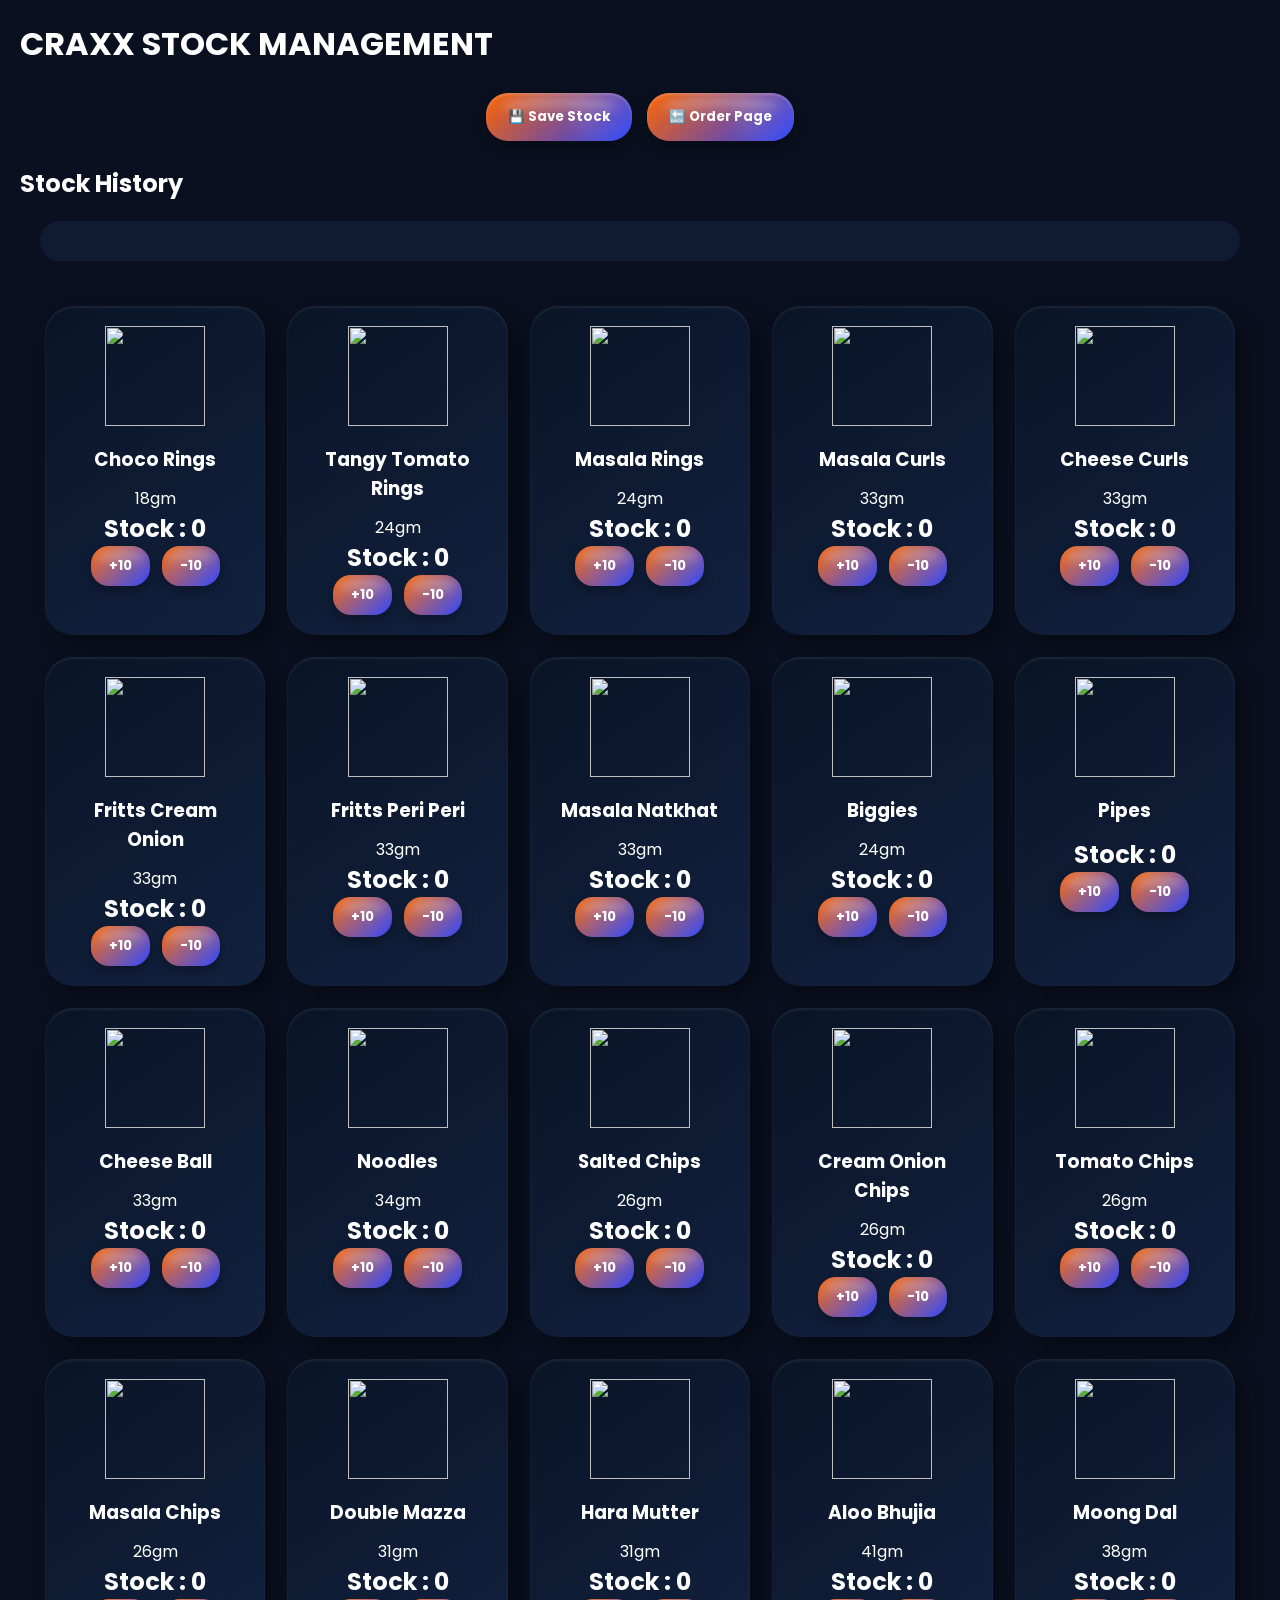
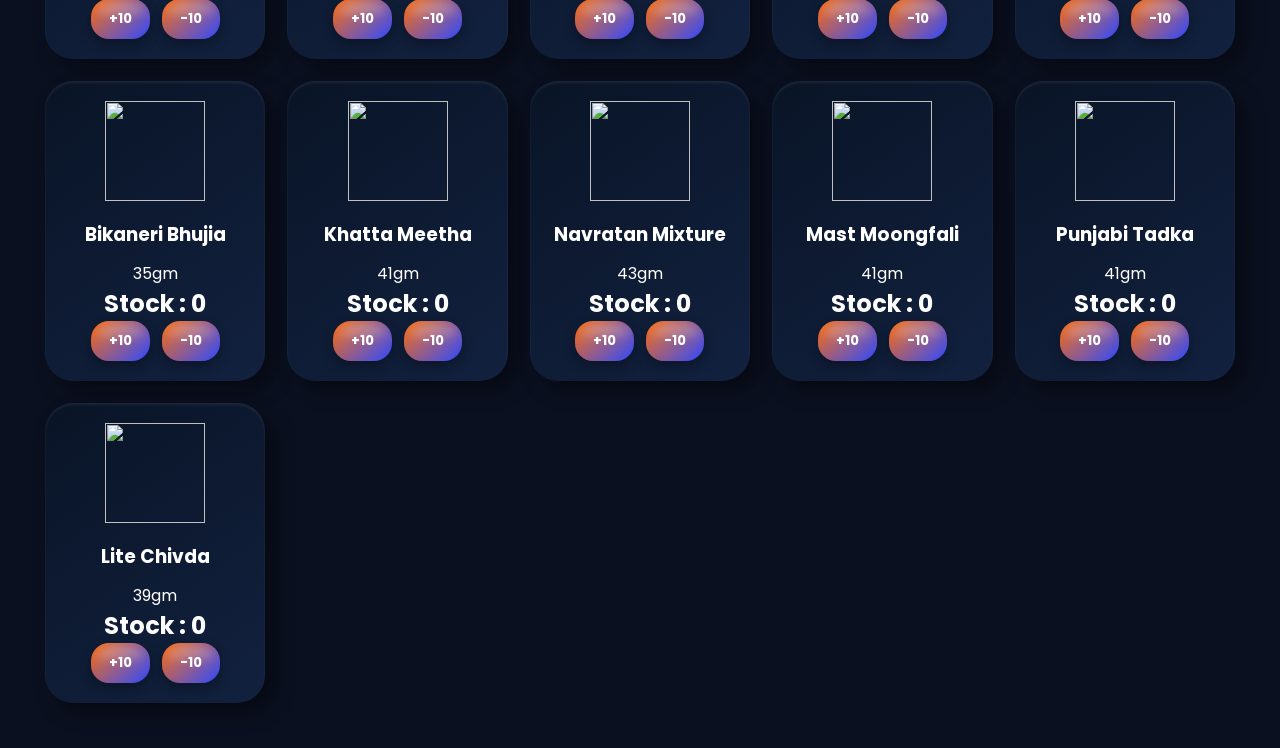
==== stock.html @ 35ed4449 "Add files via upload" ====
<!DOCTYPE html>

<html>

<head>

<title>CRAXX Stock Management</title>

<link rel="stylesheet" href="style.css">

</head>

<body>

<h1>CRAXX STOCK MANAGEMENT</h1>

<div class="stock-top-buttons">

<button
class="save-stock-btn"
onclick="saveStock()"
>

💾 Save Stock

</button>

<button
class="back-btn"
onclick="
window.location.href=
'index.html'
"
>

🔙 Order Page

</button>

</div>

<h2>

Stock History

</h2>

<div
id="stockHistory"
>

No history yet

</div>

<div
id="stockList"
>

</div>

<script src="stock.js"></script>

</body>

</html>
---- style.css ----
@import url('https://fonts.googleapis.com/css2?family=Poppins:wght@300;400;500;600;700&display=swap');

*{
margin:0;
padding:0;
box-sizing:border-box;
font-family:'Poppins',sans-serif;
}

body{
background:#0b1020;
color:white;
padding:20px;
}

/* HEADER */

.top-bar{

display:flex;

justify-content:space-between;

align-items:center;

margin-bottom:35px;

flex-wrap:wrap;

gap:15px;
}

.logo{
display:flex;
align-items:center;
}

.logo-box{

background:linear-gradient(
135deg,
#ff0000,
#ff6a00
);

padding:12px 26px;

border-radius:18px;

box-shadow:
0 10px 25px rgba(255,0,0,0.35);
}

.logo-box h1{

font-size:34px;

font-weight:700;

letter-spacing:2px;

color:white;
}

.made-by{

font-family:Algerian;

font-size:18px;

background:linear-gradient(
90deg,
#00f5ff,
#ff00ea
);

-webkit-background-clip:text;

-webkit-text-fill-color:transparent;

text-shadow:
0 0 10px rgba(255,255,255,0.2);
}

/* SEARCH */

.search-box{
margin-bottom:25px;
}

.search-box input{

width:100%;

padding:18px;

border:none;

border-radius:18px;

background:rgba(255,255,255,0.08);

color:white;

font-size:16px;

outline:none;

backdrop-filter:blur(10px);
}

.search-box input::placeholder{
color:#c7c7c7;
}

/* FILTER BUTTONS */

.filter-buttons{

display:flex;

gap:12px;

flex-wrap:wrap;

margin-bottom:40px;
}

.filter-buttons button{

padding:12px 20px;

border:none;

border-radius:14px;

background:#1f2937;

color:white;

cursor:pointer;

font-weight:600;

transition:0.3s;
}

.filter-buttons button:hover{

background:#ff004c;

transform:translateY(-2px);
}

/* CATEGORY */

.category{

margin-top:50px;

margin-bottom:25px;

padding:18px 22px;

border-left:6px solid #ff2d55;

background:rgba(255,255,255,0.05);

backdrop-filter:blur(10px);

border-radius:18px;
}

.category h2{

font-size:30px;

margin-bottom:5px;
}

.category p{

font-size:14px;

color:#bbbbbb;
}

/* PRODUCTS */

.products{

display:grid;

grid-template-columns:
repeat(auto-fit,minmax(230px,1fr));

gap:22px;

margin-bottom:30px;
}

/* PRODUCT CARD */

.product{

display:flex;

flex-direction:column;

height:100%;

background:rgba(255,255,255,0.05);

border:1px solid rgba(255,255,255,0.08);

border-radius:24px;

overflow:hidden;

transition:0.3s;

backdrop-filter:blur(12px);
}

.product:hover{

transform:translateY(-6px);

box-shadow:
0 15px 30px rgba(0,0,0,0.4);
}

/* PRODUCT IMAGE */

.product img{

width:100%;

height:220px;

object-fit:contain;

background:white;

padding:12px;
}

/* PRODUCT CONTENT */

.product-content{

display:flex;

flex-direction:column;

flex:1;

padding:18px;
}

.product h3{

font-size:22px;

margin-bottom:8px;
}

.info{

font-size:14px;

color:#d0d0d0;

line-height:1.5;

margin-bottom:18px;
}

/* PRODUCT BOTTOM */

.product-bottom{

margin-top:auto;

display:flex;

flex-direction:column;

gap:14px;
}

.price{

font-size:26px;

font-weight:700;

color:#00ffae;
}

/* QUANTITY */

.qty-box{

display:flex;

align-items:center;

gap:10px;
}

.qty-box button{

width:34px;

height:34px;

border:none;

border-radius:10px;

background:#111827;

color:white;

font-size:20px;

cursor:pointer;

transition:0.3s;
}

.qty-box button:hover{
background:#ff004c;
}

.qty{

font-size:18px;

font-weight:bold;
}

/* ADD BUTTON */

.add-btn{

width:100%;

background:linear-gradient(
135deg,
#ff004c,
#ff7b00
);

border:none;

padding:14px;

border-radius:14px;

color:white;

font-size:15px;

font-weight:700;

cursor:pointer;

transition:0.3s;
}

.add-btn:hover{

transform:scale(1.02);
}

/* CART */

#cart{

margin-top:40px;

padding:25px;

background:rgba(255,255,255,0.05);

border-radius:22px;

border:1px solid rgba(255,255,255,0.08);

backdrop-filter:blur(10px);
}

/* CUSTOMER BOX */

.customer-box{

margin-top:60px;

background:rgba(255,255,255,0.05);

padding:28px;

border-radius:24px;

border:1px solid rgba(255,255,255,0.08);

backdrop-filter:blur(12px);
}

.customer-box h2{

font-size:32px;

margin-bottom:28px;
}

/* INPUT GROUP */

.input-group{
margin-bottom:22px;
}

.input-group label{

display:block;

margin-bottom:8px;

font-size:15px;

color:#d0d0d0;
}

.input-group input,
.input-group textarea{

width:100%;

padding:16px;

border:none;

border-radius:16px;

background:rgba(255,255,255,0.08);

color:white;

font-size:16px;

outline:none;
}

.input-group textarea{

resize:none;

height:120px;
}

.input-group input::placeholder,
.input-group textarea::placeholder{

color:#bdbdbd;
}

/* WHATSAPP BUTTON */

.whatsapp-order-btn{

width:100%;

display:flex;

align-items:center;

justify-content:center;

gap:14px;

padding:18px;

border:none;

border-radius:18px;

background:#25D366;

cursor:pointer;

font-size:18px;

font-weight:700;

color:white;

transition:0.3s;
}

.whatsapp-order-btn:hover{

transform:scale(1.02);

background:#1ebe5d;
}

.whatsapp-order-btn img{

width:30px;

height:30px;

background:none;

padding:0;
}

/* MOBILE */

@media(max-width:768px){

body{
padding:15px;
}

.top-bar{

flex-direction:column;

align-items:flex-start;
}

.logo-box h1{
font-size:26px;
}

.made-by{
font-size:14px;
}

.category h2{
font-size:24px;
}

.products{

grid-template-columns:
repeat(2,1fr);

gap:16px;
}

.product img{
height:160px;
}

.product-content{
padding:12px;
}

.product h3{
font-size:17px;
}

.info{
font-size:12px;
}

.price{
font-size:20px;
}

.qty-box{
gap:6px;
}

.qty-box button{

width:28px;

height:28px;

font-size:16px;
}

.add-btn{

padding:10px;

font-size:13px;
}

.customer-box h2{
font-size:24px;
}

.whatsapp-order-btn{

font-size:15px;

padding:16px;
}

}

.last-order-box{

background:#111827;

padding:20px;

margin-top:20px;

border-radius:20px;

border:1px solid rgba(255,255,255,0.08);

box-shadow:
0 4px 20px rgba(0,0,0,0.3);

}

#lastOrderContent{

margin-top:10px;

line-height:2;

color:#9ca3af;

font-size:15px;

}

.fetch-last-order-btn{

position:relative;

width:100%;

padding:14px 20px;

border:none;

border-radius:25px;

background:
linear-gradient(
145deg,
#d438ab,
#8b7f30
);

color:white;

font-size:18px;

font-weight:600;

cursor:pointer;

overflow:hidden;

box-shadow:

0 4px 10px rgba(0,0,0,0.5),

inset 0 2px 3px rgba(255,255,255,0.2),

inset 0 -4px 8px rgba(0,0,0,0.6);

transition:0.25s;

}

.fetch-last-order-btn::before{

content:"";

position:absolute;

top:4px;

left:10%;

width:80%;

height:45%;

background:

linear-gradient(

rgba(255,255,255,0.45),

transparent

);

border-radius:50%;

filter:blur(4px);

}

.fetch-last-order-btn::after{

content:"";

position:absolute;

bottom:-10px;

right:-10px;

width:80px;

height:80px;

background:

rgba(255,255,255,0.15);

border-radius:50%;

filter:blur(8px);

}

.fetch-last-order-btn:hover{

transform:

translateY(-2px);

box-shadow:

0 8px 18px rgba(0,0,0,0.6),

inset 0 2px 3px rgba(255,255,255,0.25);

}

.fetch-last-order-btn:active{

transform:scale(0.96);

}

button{

position:relative;

overflow:hidden;

border:none;

cursor:pointer;

box-shadow:

0 4px 10px rgba(0,0,0,0.45),

inset 0 2px 3px rgba(255,255,255,0.15),

inset 0 -4px 8px rgba(0,0,0,0.5);

transition:0.25s;

}

button::before{

content:"";

position:absolute;

top:4px;

left:10%;

width:80%;

height:40%;

background:

linear-gradient(
rgba(255,255,255,0.35),
transparent
);

border-radius:50%;

filter:blur(4px);

pointer-events:none;

}

button::after{

content:"";

position:absolute;

bottom:-10px;

right:-10px;

width:70px;

height:70px;

background:

rgba(255,255,255,0.08);

border-radius:50%;

filter:blur(8px);

pointer-events:none;

}

button:hover{

transform:translateY(-1px);

}

button:active{

transform:scale(0.98);

}

#cart{

padding:15px;

border-radius:20px;

background:

linear-gradient(
145deg,
#13182d,
#0b1020
);

box-shadow:

12px 12px 25px rgba(0,0,0,0.45),

-6px -6px 18px rgba(255,255,255,0.04),

inset 0 2px 4px rgba(255,255,255,0.05);

}

#cart > div{

background:

linear-gradient(
145deg,
#1c2238,
#101624
);

border-radius:18px;

padding:15px;

margin-bottom:14px;

box-shadow:

8px 8px 18px rgba(0,0,0,0.35),

-3px -3px 8px rgba(255,255,255,0.04),

inset 0 1px 2px rgba(255,255,255,0.06);

transition:0.25s;

}

#cart > div:hover{

transform:translateY(-2px);

}

#cart h2{

padding:14px;

border-radius:15px;

background:

linear-gradient(
145deg,
#18203a,
#0f1526
);

box-shadow:

inset 0 2px 3px rgba(255,255,255,0.05),

0 5px 15px rgba(0,0,0,0.35);

}

.filters{

display:flex;

flex-wrap:wrap;

gap:12px;

margin:20px 0;

}

.filters button{

padding:14px 22px;

min-width:180px;

background:#dbe6f7;

border:2px solid #5a6475;

border-radius:8px;

font-size:17px;

font-weight:600;

color:#111;

cursor:pointer;

transition:0.25s;

box-shadow:

0 2px 5px rgba(0,0,0,0.12),

inset 0 1px 1px rgba(255,255,255,0.6);

}

.filters button:hover{

transform:translateY(-2px);

}

.filters button.active{

background:#4d63ff;

color:white;

border-color:#2d44ff;

box-shadow:

0 4px 12px rgba(77,99,255,0.4);

}

.add-btn{

background:#4660ff;

color:white;

border:none;

padding:14px 28px;

border-radius:50px;

font-size:18px;

font-weight:600;

cursor:pointer;

display:flex;

align-items:center;

justify-content:center;

gap:10px;

width:100%;

transition:0.25s;

box-shadow:

0 4px 12px rgba(70,96,255,0.35),

inset 0 1px 2px rgba(255,255,255,0.25);

}

.add-btn:hover{

background:#3952f5;

transform:translateY(-2px);

}

.add-btn:active{

transform:scale(0.97);

}

.add-btn::before{

content:"🛒";

background:white;

color:#4660ff;

width:28px;

height:28px;

border-radius:50%;

display:flex;

align-items:center;

justify-content:center;

font-size:14px;

}

#searchInput{

width:100%;

padding:18px 75px 18px 25px;

border:none;

outline:none;

border-radius:50px;

font-size:17px;

background:white;

color:#222;

box-shadow:

0 6px 20px rgba(0,0,0,0.12);

}

header{

position:relative;

}

position:absolute;

right:10px;

top:50%;

transform:translateY(-50%);

width:55px;

height:55px;

border-radius:50%;

display:flex;

align-items:center;

justify-content:center;

font-size:22px;

background:

linear-gradient(
135deg,
#00c853,
#ff1744
);

color:white;

box-shadow:

0 4px 15px rgba(255,50,50,0.35);

}

.logo{

font-size:58px;

font-weight:900;

letter-spacing:4px;

background:
linear-gradient(
180deg,
#ffffff,
#ffb199
);

-webkit-background-clip:text;

-webkit-text-fill-color:transparent;

text-shadow:

0 2px 0 #ff4500,

0 4px 10px rgba(255,80,0,0.45),

0 10px 25px rgba(255,0,0,0.25);

transform:
perspective(500px)
rotateX(8deg);

}

.owner{

font-size:18px;

font-weight:700;

color:#ffe7d5;

letter-spacing:1px;

text-shadow:

0 2px 6px rgba(255,120,50,0.5);

}

.craxx-banner{

margin:25px 0;

padding:22px;

border-radius:22px;

background:

linear-gradient(
135deg,
#ff2200,
#ff7700
);

box-shadow:

0 12px 35px rgba(255,70,0,0.35);

overflow:hidden;

position:relative;

animation:
glowBanner 3s infinite alternate;

}

.craxx-text{

font-size:30px;

font-weight:900;

color:white;

text-align:center;

letter-spacing:2px;

text-shadow:

0 3px 10px rgba(0,0,0,0.35);

}

.craxx-sub{

margin-top:8px;

text-align:center;

font-size:18px;

color:#fff2e8;

}

@keyframes glowBanner{

from{

box-shadow:
0 0 18px rgba(255,60,0,0.4);

}

to{

box-shadow:
0 0 35px rgba(255,100,0,0.7);

}

}

header{

padding:40px 30px 55px;

background:

linear-gradient(
90deg,
#ff1a00,
#ff6a00
);

border-radius:0 0 28px 28px;

display:flex;

flex-direction:column;

align-items:center;

justify-content:center;

margin-bottom:35px;

}

.logo{

font-size:72px;

font-weight:900;

letter-spacing:5px;

margin:0;

background:

linear-gradient(
180deg,
#ffffff,
#ffd8c7
);

-webkit-background-clip:text;

-webkit-text-fill-color:transparent;

text-shadow:

0 3px 0 rgba(255,120,0,0.5),

0 8px 20px rgba(255,80,0,0.35);

}

.owner{

margin-top:12px;

font-size:22px;

font-weight:700;

color:white;

letter-spacing:1px;

opacity:0.95;

}

#searchInput{

margin-top:35px;

width:92%;

padding:22px 28px;

border:none;

outline:none;

border-radius:50px;

font-size:20px;

background:white;

box-shadow:

0 10px 25px rgba(0,0,0,0.15);

}

.logo-box{

background:

linear-gradient(
145deg,
#ff2800,
#ff5500
);

padding:28px 55px;

border-radius:28px;

display:flex;

flex-direction:column;

align-items:center;

justify-content:center;

box-shadow:

12px 12px 25px rgba(0,0,0,0.35),

-4px -4px 12px rgba(255,255,255,0.08),

inset 0 3px 6px rgba(255,255,255,0.15);

transform:

perspective(900px)
rotateX(8deg);

}

.logo{

font-family:
Algerian,
Impact,
sans-serif;

font-size:68px;

font-weight:bold;

background:

linear-gradient(
135deg,
#001d6e,
#ffe45e
);

-webkit-background-clip:text;

-webkit-text-fill-color:transparent;

text-shadow:

0 2px 0 rgba(0,20,90,0.5),

0 4px 8px rgba(0,0,0,0.35),

0 0 15px rgba(255,228,94,0.4);

}

.owner{

font-family:
Algerian,
sans-serif;

font-size:24px;

letter-spacing:2px;

background:

linear-gradient(
135deg,
#001d6e,
#68671a
);

-webkit-background-clip:text;

-webkit-text-fill-color:transparent;

text-shadow:

0 2px 5px rgba(0,0,0,0.3),

0 0 12px rgba(255,228,94,0.35);

}

.stock-btn{

background:
linear-gradient(
145deg,
#ff6a00,
#1f3cff
);

color:white;

border:none;

padding:14px 20px;

border-radius:22px;

font-size:16px;

font-weight:700;

cursor:pointer;

margin:20px;

position:relative;

overflow:hidden;

box-shadow:

0 6px 14px rgba(0,0,0,0.35),

inset 0 2px 3px rgba(255,255,255,0.22),

inset 0 -4px 8px rgba(0,0,0,0.35);

transition:0.25s;

}

.stock-btn::before{

content:"";

position:absolute;

top:4px;

left:10%;

width:80%;

height:45%;

background:

linear-gradient(
rgba(255,255,255,0.45),
transparent
);

border-radius:50%;

filter:blur(4px);

}

.stock-btn:hover{

transform:
translateY(-2px);

box-shadow:

0 10px 20px rgba(0,0,0,0.4),

inset 0 2px 3px rgba(255,255,255,0.25);

}

.stock-btn:active{

transform:
scale(0.96);

}

#stockList{

display:grid;

grid-template-columns:

repeat(
auto-fit,
minmax(
220px,
1fr
)

);

gap:22px;

padding:25px;

}

.stock-card{

background:

linear-gradient(
145deg,
#091426,
#12213f
);

padding:20px;

border-radius:28px;

text-align:center;

color:white;

box-shadow:

10px 10px 20px rgba(0,0,0,0.4),

inset 0 2px 3px rgba(255,255,255,0.08);

}

.stock-image{

width:100px;

height:100px;

object-fit:contain;

}

.stock-card h3{

margin:12px 0;

}

.stock-buttons{

display:flex;

gap:12px;

justify-content:center;

}

.stock-buttons button{

background:

linear-gradient(
135deg,
#ff6600,
#1f3cff
);

border:none;

padding:10px 18px;

color:white;

border-radius:18px;

font-weight:bold;

cursor:pointer;

box-shadow:

0 5px 12px rgba(0,0,0,0.3);

}

.stock-top-buttons{

display:flex;

gap:15px;

justify-content:center;

margin:25px;

}

.save-stock-btn,
.back-btn{

background:

linear-gradient(
135deg,
#ff6600,
#1f3cff
);

border:none;

padding:14px 22px;

border-radius:22px;

color:white;

font-weight:bold;

cursor:pointer;

box-shadow:

0 6px 14px rgba(0,0,0,0.3),

inset 0 2px 3px rgba(255,255,255,0.2);

}

#stockHistory{

padding:20px;

margin:20px;

background:

#101b33;

border-radius:22px;

color:white;

}

.history-card{

padding:10px;

margin:10px;

background:

#182848;

border-radius:15px;

}
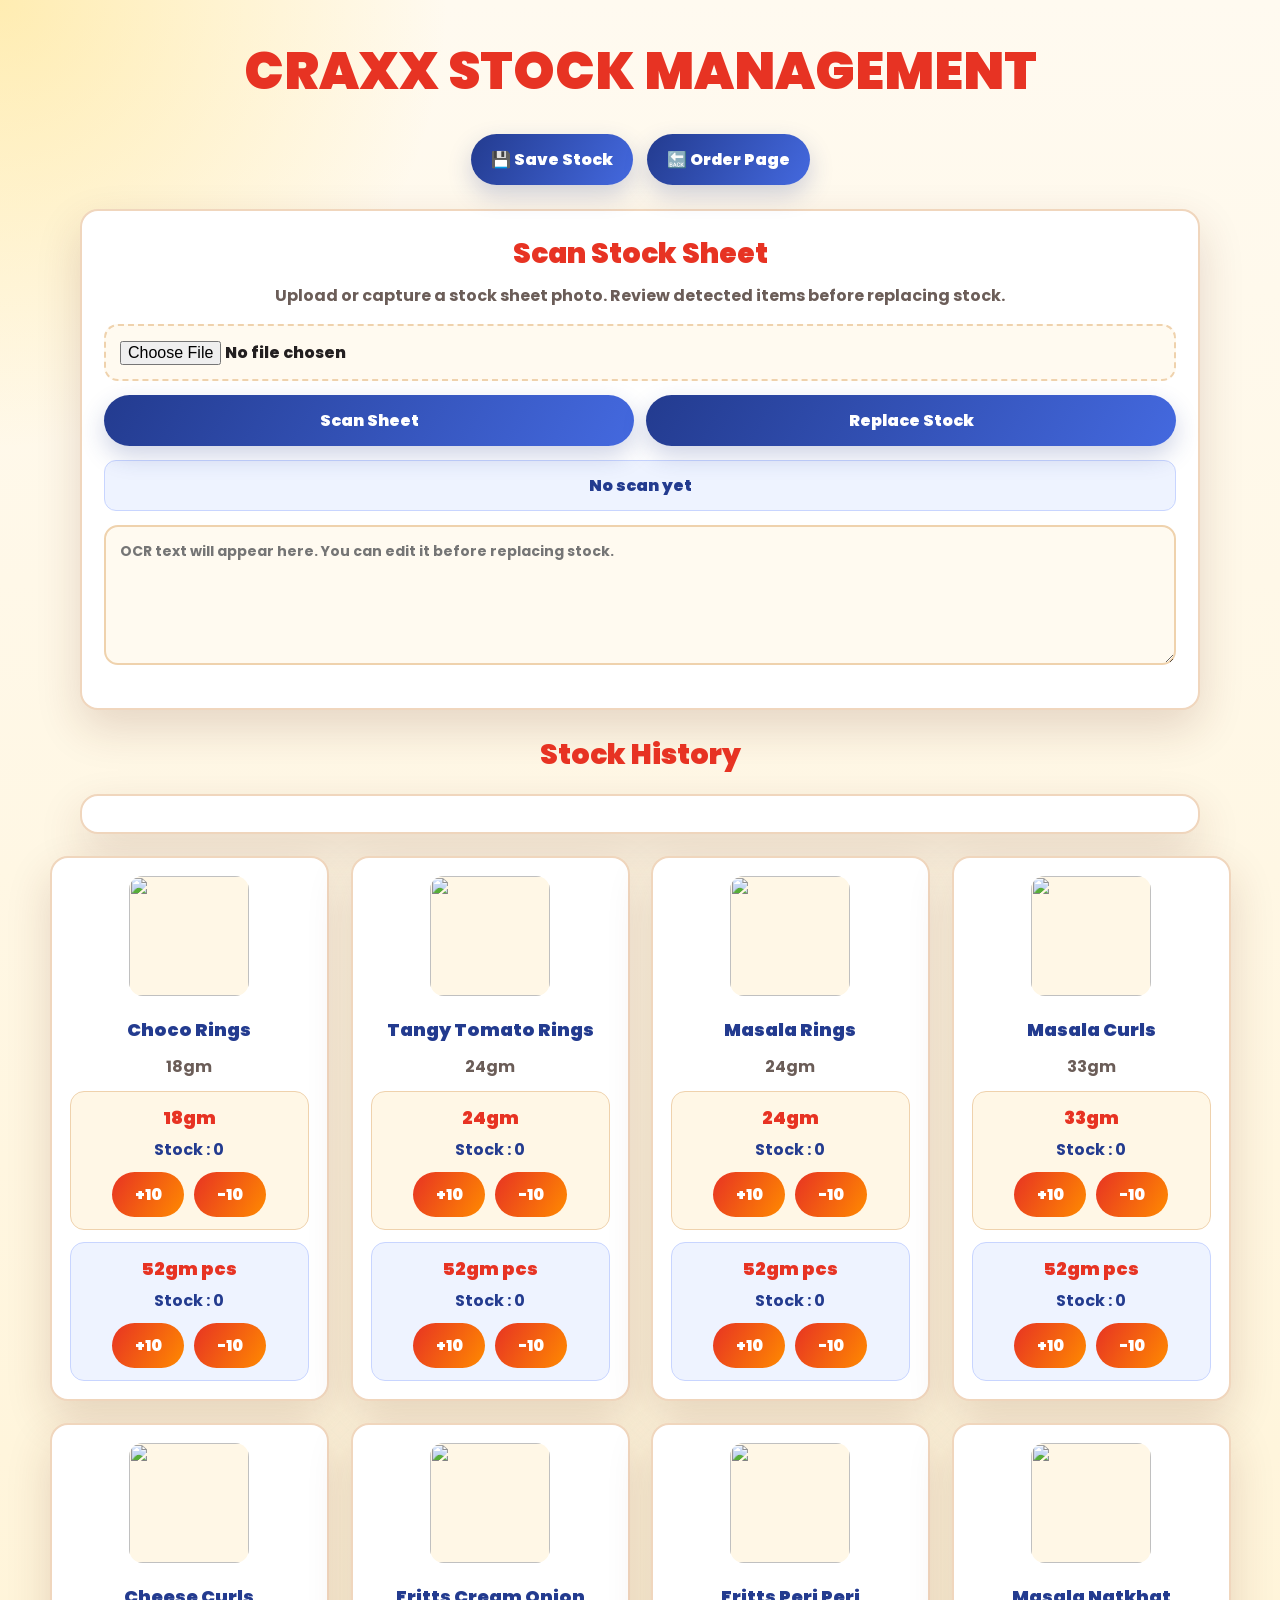
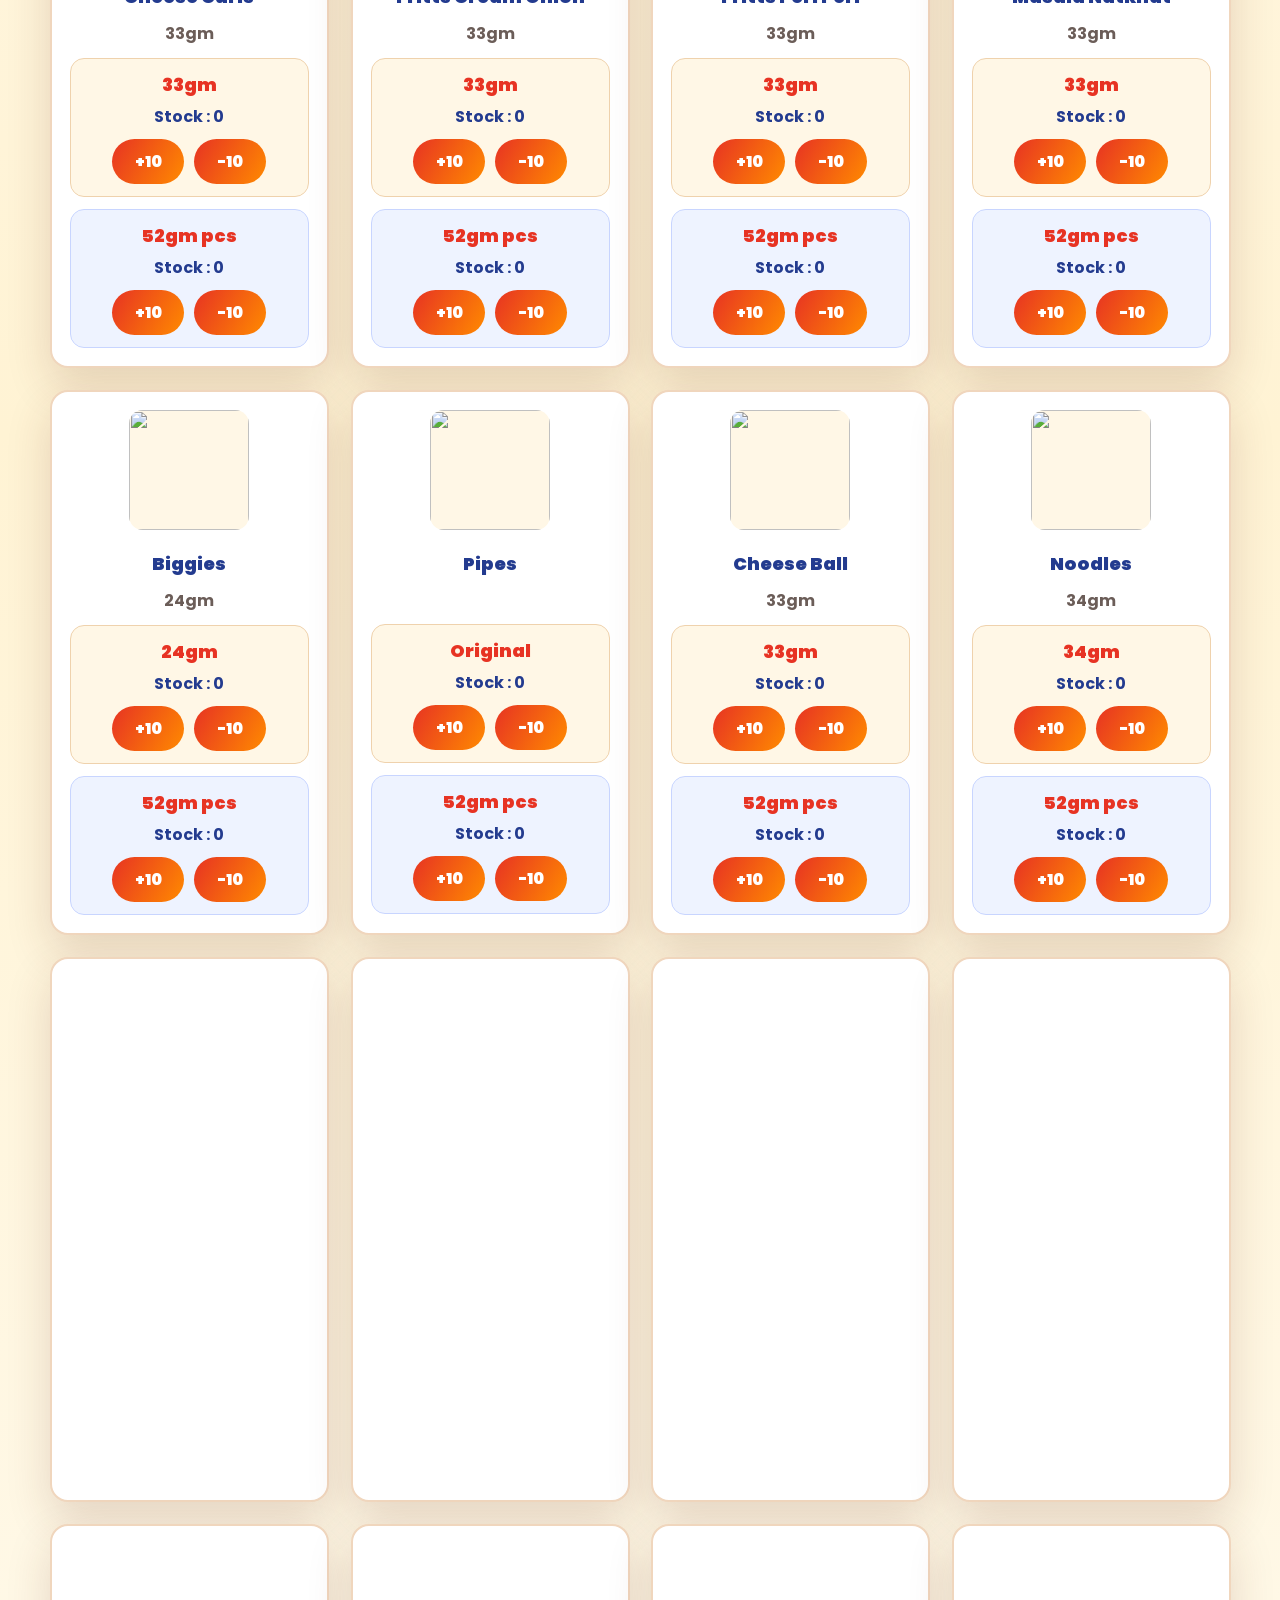
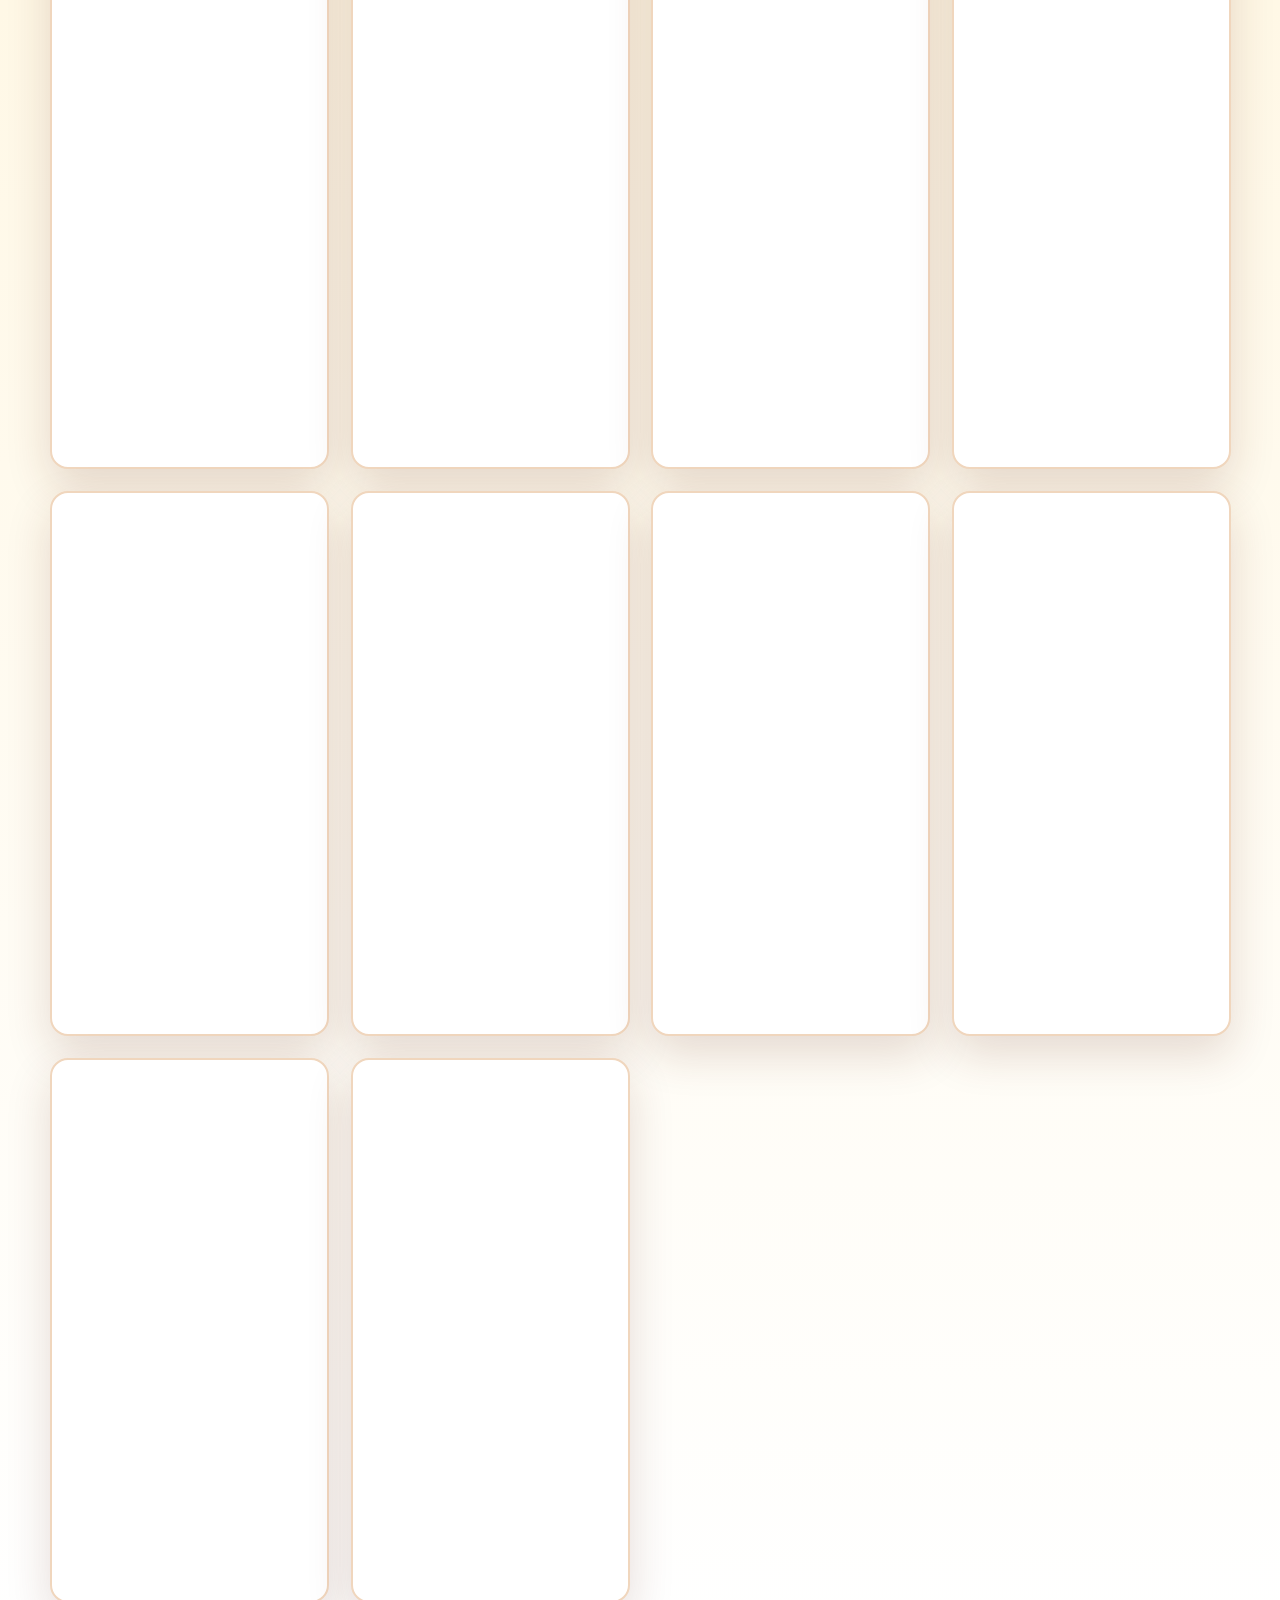
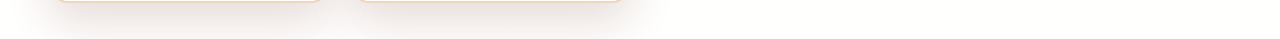
==== commit 815a955c: "Add files via upload" ====
--- a/stock.html
+++ b/stock.html
@@ -37,12 +37,59 @@
 
 </button>
 
-</div>
-
-<h2>
-
-Stock History
-
+</div>
+
+<div class="scan-stock-box">
+
+<h2>Scan Stock Sheet</h2>
+
+<p>
+Upload or capture a stock sheet photo. Review detected items before replacing stock.
+</p>
+
+<input
+type="file"
+id="stockScanInput"
+accept="image/*"
+capture="environment"
+>
+
+<div class="scan-actions">
+
+<button
+class="save-stock-btn"
+onclick="scanStockSheet()"
+>
+Scan Sheet
+</button>
+
+<button
+class="back-btn"
+onclick="applyScannedStock()"
+>
+Replace Stock
+</button>
+
+</div>
+
+<div id="scanStatus" class="scan-status">
+No scan yet
+</div>
+
+<textarea
+id="scanText"
+class="scan-text"
+placeholder="OCR text will appear here. You can edit it before replacing stock."
+></textarea>
+
+<div id="scanPreview" class="scan-preview"></div>
+
+</div>
+
+<h2>
+
+Stock History
+
 </h2>
 
 <div
@@ -56,11 +103,12 @@
 <div
 id="stockList"
 >
+
+</div>
+
+<script src="https://cdn.jsdelivr.net/npm/tesseract.js@5/dist/tesseract.min.js"></script>
+<script src="stock.js"></script>
+
+</body>
 
-</div>
-
-<script src="stock.js"></script>
-
-</body>
-
-</html>+</html>
--- a/style.css
+++ b/style.css
@@ -1,1709 +1,1447 @@
-@import url('https://fonts.googleapis.com/css2?family=Poppins:wght@300;400;500;600;700&display=swap');
-
-*{
-margin:0;
-padding:0;
-box-sizing:border-box;
-font-family:'Poppins',sans-serif;
-}
-
-body{
-background:#0b1020;
-color:white;
-padding:20px;
-}
-
-/* HEADER */
-
-.top-bar{
-
-display:flex;
-
-justify-content:space-between;
-
-align-items:center;
-
-margin-bottom:35px;
-
-flex-wrap:wrap;
-
-gap:15px;
-}
-
-.logo{
-display:flex;
-align-items:center;
-}
-
-.logo-box{
-
-background:linear-gradient(
-135deg,
-#ff0000,
-#ff6a00
-);
-
-padding:12px 26px;
-
-border-radius:18px;
-
-box-shadow:
-0 10px 25px rgba(255,0,0,0.35);
-}
-
-.logo-box h1{
-
-font-size:34px;
-
-font-weight:700;
-
-letter-spacing:2px;
-
-color:white;
-}
-
-.made-by{
-
-font-family:Algerian;
-
-font-size:18px;
-
-background:linear-gradient(
-90deg,
-#00f5ff,
-#ff00ea
-);
-
--webkit-background-clip:text;
-
--webkit-text-fill-color:transparent;
-
-text-shadow:
-0 0 10px rgba(255,255,255,0.2);
-}
-
-/* SEARCH */
-
-.search-box{
-margin-bottom:25px;
-}
-
-.search-box input{
-
-width:100%;
-
-padding:18px;
-
-border:none;
-
-border-radius:18px;
-
-background:rgba(255,255,255,0.08);
-
-color:white;
-
-font-size:16px;
-
-outline:none;
-
-backdrop-filter:blur(10px);
-}
-
-.search-box input::placeholder{
-color:#c7c7c7;
-}
-
-/* FILTER BUTTONS */
-
-.filter-buttons{
-
-display:flex;
-
-gap:12px;
-
-flex-wrap:wrap;
-
-margin-bottom:40px;
-}
-
-.filter-buttons button{
-
-padding:12px 20px;
-
-border:none;
-
-border-radius:14px;
-
-background:#1f2937;
-
-color:white;
-
-cursor:pointer;
-
-font-weight:600;
-
-transition:0.3s;
-}
-
-.filter-buttons button:hover{
-
-background:#ff004c;
-
-transform:translateY(-2px);
-}
-
-/* CATEGORY */
-
-.category{
-
-margin-top:50px;
-
-margin-bottom:25px;
-
-padding:18px 22px;
-
-border-left:6px solid #ff2d55;
-
-background:rgba(255,255,255,0.05);
-
-backdrop-filter:blur(10px);
-
-border-radius:18px;
-}
-
-.category h2{
-
-font-size:30px;
-
-margin-bottom:5px;
-}
-
-.category p{
-
-font-size:14px;
-
-color:#bbbbbb;
-}
-
-/* PRODUCTS */
-
-.products{
-
-display:grid;
-
-grid-template-columns:
-repeat(auto-fit,minmax(230px,1fr));
-
-gap:22px;
-
-margin-bottom:30px;
-}
-
-/* PRODUCT CARD */
-
-.product{
-
-display:flex;
-
-flex-direction:column;
-
-height:100%;
-
-background:rgba(255,255,255,0.05);
-
-border:1px solid rgba(255,255,255,0.08);
-
-border-radius:24px;
-
-overflow:hidden;
-
-transition:0.3s;
-
-backdrop-filter:blur(12px);
-}
-
-.product:hover{
-
-transform:translateY(-6px);
-
-box-shadow:
-0 15px 30px rgba(0,0,0,0.4);
-}
-
-/* PRODUCT IMAGE */
-
-.product img{
-
-width:100%;
-
-height:220px;
-
-object-fit:contain;
-
-background:white;
-
-padding:12px;
-}
-
-/* PRODUCT CONTENT */
-
-.product-content{
-
-display:flex;
-
-flex-direction:column;
-
-flex:1;
-
-padding:18px;
-}
-
-.product h3{
-
-font-size:22px;
-
-margin-bottom:8px;
-}
-
-.info{
-
-font-size:14px;
-
-color:#d0d0d0;
-
-line-height:1.5;
-
-margin-bottom:18px;
-}
-
-/* PRODUCT BOTTOM */
-
-.product-bottom{
-
-margin-top:auto;
-
-display:flex;
-
-flex-direction:column;
-
-gap:14px;
-}
-
-.price{
-
-font-size:26px;
-
-font-weight:700;
-
-color:#00ffae;
-}
-
-/* QUANTITY */
-
-.qty-box{
-
-display:flex;
-
-align-items:center;
-
-gap:10px;
-}
-
-.qty-box button{
-
-width:34px;
-
-height:34px;
-
-border:none;
-
-border-radius:10px;
-
-background:#111827;
-
-color:white;
-
-font-size:20px;
-
-cursor:pointer;
-
-transition:0.3s;
-}
-
-.qty-box button:hover{
-background:#ff004c;
-}
-
-.qty{
-
-font-size:18px;
-
-font-weight:bold;
-}
-
-/* ADD BUTTON */
-
-.add-btn{
-
-width:100%;
-
-background:linear-gradient(
-135deg,
-#ff004c,
-#ff7b00
-);
-
-border:none;
-
-padding:14px;
-
-border-radius:14px;
-
-color:white;
-
-font-size:15px;
-
-font-weight:700;
-
-cursor:pointer;
-
-transition:0.3s;
-}
-
-.add-btn:hover{
-
-transform:scale(1.02);
-}
-
-/* CART */
-
-#cart{
-
-margin-top:40px;
-
-padding:25px;
-
-background:rgba(255,255,255,0.05);
-
-border-radius:22px;
-
-border:1px solid rgba(255,255,255,0.08);
-
-backdrop-filter:blur(10px);
-}
-
-/* CUSTOMER BOX */
-
-.customer-box{
-
-margin-top:60px;
-
-background:rgba(255,255,255,0.05);
-
-padding:28px;
-
-border-radius:24px;
-
-border:1px solid rgba(255,255,255,0.08);
-
-backdrop-filter:blur(12px);
-}
-
-.customer-box h2{
-
-font-size:32px;
-
-margin-bottom:28px;
-}
-
-/* INPUT GROUP */
-
-.input-group{
-margin-bottom:22px;
-}
-
-.input-group label{
-
-display:block;
-
-margin-bottom:8px;
-
-font-size:15px;
-
-color:#d0d0d0;
-}
-
-.input-group input,
-.input-group textarea{
-
-width:100%;
-
-padding:16px;
-
-border:none;
-
-border-radius:16px;
-
-background:rgba(255,255,255,0.08);
-
-color:white;
-
-font-size:16px;
-
-outline:none;
-}
-
-.input-group textarea{
-
-resize:none;
-
-height:120px;
-}
-
-.input-group input::placeholder,
-.input-group textarea::placeholder{
-
-color:#bdbdbd;
-}
-
-/* WHATSAPP BUTTON */
-
-.whatsapp-order-btn{
-
-width:100%;
-
-display:flex;
-
-align-items:center;
-
-justify-content:center;
-
-gap:14px;
-
-padding:18px;
-
-border:none;
-
-border-radius:18px;
-
-background:#25D366;
-
-cursor:pointer;
-
-font-size:18px;
-
-font-weight:700;
-
-color:white;
-
-transition:0.3s;
-}
-
-.whatsapp-order-btn:hover{
-
-transform:scale(1.02);
-
-background:#1ebe5d;
-}
-
-.whatsapp-order-btn img{
-
-width:30px;
-
-height:30px;
-
-background:none;
-
-padding:0;
-}
-
-/* MOBILE */
-
-@media(max-width:768px){
-
-body{
-padding:15px;
-}
-
-.top-bar{
-
-flex-direction:column;
-
-align-items:flex-start;
-}
-
-.logo-box h1{
-font-size:26px;
-}
-
-.made-by{
-font-size:14px;
-}
-
-.category h2{
-font-size:24px;
-}
-
-.products{
-
-grid-template-columns:
-repeat(2,1fr);
-
-gap:16px;
-}
-
-.product img{
-height:160px;
-}
-
-.product-content{
-padding:12px;
-}
-
-.product h3{
-font-size:17px;
-}
-
-.info{
-font-size:12px;
-}
-
-.price{
-font-size:20px;
-}
-
-.qty-box{
-gap:6px;
-}
-
-.qty-box button{
-
-width:28px;
-
-height:28px;
-
-font-size:16px;
-}
-
-.add-btn{
-
-padding:10px;
-
-font-size:13px;
-}
-
-.customer-box h2{
-font-size:24px;
-}
-
-.whatsapp-order-btn{
-
-font-size:15px;
-
-padding:16px;
-}
-
-}
-
-.last-order-box{
-
-background:#111827;
-
-padding:20px;
-
-margin-top:20px;
-
-border-radius:20px;
-
-border:1px solid rgba(255,255,255,0.08);
-
-box-shadow:
-0 4px 20px rgba(0,0,0,0.3);
-
-}
-
-#lastOrderContent{
-
-margin-top:10px;
-
-line-height:2;
-
-color:#9ca3af;
-
-font-size:15px;
-
-}
-
-.fetch-last-order-btn{
-
-position:relative;
-
-width:100%;
-
-padding:14px 20px;
-
-border:none;
-
-border-radius:25px;
-
-background:
-linear-gradient(
-145deg,
-#d438ab,
-#8b7f30
-);
-
-color:white;
-
-font-size:18px;
-
-font-weight:600;
-
-cursor:pointer;
-
-overflow:hidden;
-
-box-shadow:
-
-0 4px 10px rgba(0,0,0,0.5),
-
-inset 0 2px 3px rgba(255,255,255,0.2),
-
-inset 0 -4px 8px rgba(0,0,0,0.6);
-
-transition:0.25s;
-
-}
-
-.fetch-last-order-btn::before{
-
-content:"";
-
-position:absolute;
-
-top:4px;
-
-left:10%;
-
-width:80%;
-
-height:45%;
-
-background:
-
-linear-gradient(
-
-rgba(255,255,255,0.45),
-
-transparent
-
-);
-
-border-radius:50%;
-
-filter:blur(4px);
-
-}
-
-.fetch-last-order-btn::after{
-
-content:"";
-
-position:absolute;
-
-bottom:-10px;
-
-right:-10px;
-
-width:80px;
-
-height:80px;
-
-background:
-
-rgba(255,255,255,0.15);
-
-border-radius:50%;
-
-filter:blur(8px);
-
-}
-
-.fetch-last-order-btn:hover{
-
-transform:
-
-translateY(-2px);
-
-box-shadow:
-
-0 8px 18px rgba(0,0,0,0.6),
-
-inset 0 2px 3px rgba(255,255,255,0.25);
-
-}
-
-.fetch-last-order-btn:active{
-
-transform:scale(0.96);
-
-}
-
-button{
-
-position:relative;
-
-overflow:hidden;
-
-border:none;
-
-cursor:pointer;
-
-box-shadow:
-
-0 4px 10px rgba(0,0,0,0.45),
-
-inset 0 2px 3px rgba(255,255,255,0.15),
-
-inset 0 -4px 8px rgba(0,0,0,0.5);
-
-transition:0.25s;
-
-}
-
-button::before{
-
-content:"";
-
-position:absolute;
-
-top:4px;
-
-left:10%;
-
-width:80%;
-
-height:40%;
-
-background:
-
-linear-gradient(
-rgba(255,255,255,0.35),
-transparent
-);
-
-border-radius:50%;
-
-filter:blur(4px);
-
-pointer-events:none;
-
-}
-
-button::after{
-
-content:"";
-
-position:absolute;
-
-bottom:-10px;
-
-right:-10px;
-
-width:70px;
-
-height:70px;
-
-background:
-
-rgba(255,255,255,0.08);
-
-border-radius:50%;
-
-filter:blur(8px);
-
-pointer-events:none;
-
-}
-
-button:hover{
-
-transform:translateY(-1px);
-
-}
-
-button:active{
-
-transform:scale(0.98);
-
-}
-
-#cart{
-
-padding:15px;
-
-border-radius:20px;
-
-background:
-
-linear-gradient(
-145deg,
-#13182d,
-#0b1020
-);
-
-box-shadow:
-
-12px 12px 25px rgba(0,0,0,0.45),
-
--6px -6px 18px rgba(255,255,255,0.04),
-
-inset 0 2px 4px rgba(255,255,255,0.05);
-
-}
-
-#cart > div{
-
-background:
-
-linear-gradient(
-145deg,
-#1c2238,
-#101624
-);
-
-border-radius:18px;
-
-padding:15px;
-
-margin-bottom:14px;
-
-box-shadow:
-
-8px 8px 18px rgba(0,0,0,0.35),
-
--3px -3px 8px rgba(255,255,255,0.04),
-
-inset 0 1px 2px rgba(255,255,255,0.06);
-
-transition:0.25s;
-
-}
-
-#cart > div:hover{
-
-transform:translateY(-2px);
-
-}
-
-#cart h2{
-
-padding:14px;
-
-border-radius:15px;
-
-background:
-
-linear-gradient(
-145deg,
-#18203a,
-#0f1526
-);
-
-box-shadow:
-
-inset 0 2px 3px rgba(255,255,255,0.05),
-
-0 5px 15px rgba(0,0,0,0.35);
-
-}
-
-.filters{
-
-display:flex;
-
-flex-wrap:wrap;
-
-gap:12px;
-
-margin:20px 0;
-
-}
-
-.filters button{
-
-padding:14px 22px;
-
-min-width:180px;
-
-background:#dbe6f7;
-
-border:2px solid #5a6475;
-
-border-radius:8px;
-
-font-size:17px;
-
-font-weight:600;
-
-color:#111;
-
-cursor:pointer;
-
-transition:0.25s;
-
-box-shadow:
-
-0 2px 5px rgba(0,0,0,0.12),
-
-inset 0 1px 1px rgba(255,255,255,0.6);
-
-}
-
-.filters button:hover{
-
-transform:translateY(-2px);
-
-}
-
-.filters button.active{
-
-background:#4d63ff;
-
-color:white;
-
-border-color:#2d44ff;
-
-box-shadow:
-
-0 4px 12px rgba(77,99,255,0.4);
-
-}
-
-.add-btn{
-
-background:#4660ff;
-
-color:white;
-
-border:none;
-
-padding:14px 28px;
-
-border-radius:50px;
-
-font-size:18px;
-
-font-weight:600;
-
-cursor:pointer;
-
-display:flex;
-
-align-items:center;
-
-justify-content:center;
-
-gap:10px;
-
-width:100%;
-
-transition:0.25s;
-
-box-shadow:
-
-0 4px 12px rgba(70,96,255,0.35),
-
-inset 0 1px 2px rgba(255,255,255,0.25);
-
-}
-
-.add-btn:hover{
-
-background:#3952f5;
-
-transform:translateY(-2px);
-
-}
-
-.add-btn:active{
-
-transform:scale(0.97);
-
-}
-
-.add-btn::before{
-
-content:"🛒";
-
-background:white;
-
-color:#4660ff;
-
-width:28px;
-
-height:28px;
-
-border-radius:50%;
-
-display:flex;
-
-align-items:center;
-
-justify-content:center;
-
-font-size:14px;
-
-}
-
-#searchInput{
-
-width:100%;
-
-padding:18px 75px 18px 25px;
-
-border:none;
-
-outline:none;
-
-border-radius:50px;
-
-font-size:17px;
-
-background:white;
-
-color:#222;
-
-box-shadow:
-
-0 6px 20px rgba(0,0,0,0.12);
-
-}
-
-header{
-
-position:relative;
-
-}
-
-position:absolute;
-
-right:10px;
-
-top:50%;
-
-transform:translateY(-50%);
-
-width:55px;
-
-height:55px;
-
-border-radius:50%;
-
-display:flex;
-
-align-items:center;
-
-justify-content:center;
-
-font-size:22px;
-
-background:
-
-linear-gradient(
-135deg,
-#00c853,
-#ff1744
-);
-
-color:white;
-
-box-shadow:
-
-0 4px 15px rgba(255,50,50,0.35);
-
-}
-
-.logo{
-
-font-size:58px;
-
-font-weight:900;
-
-letter-spacing:4px;
-
-background:
-linear-gradient(
-180deg,
-#ffffff,
-#ffb199
-);
-
--webkit-background-clip:text;
-
--webkit-text-fill-color:transparent;
-
-text-shadow:
-
-0 2px 0 #ff4500,
-
-0 4px 10px rgba(255,80,0,0.45),
-
-0 10px 25px rgba(255,0,0,0.25);
-
-transform:
-perspective(500px)
-rotateX(8deg);
-
-}
-
-.owner{
-
-font-size:18px;
-
-font-weight:700;
-
-color:#ffe7d5;
-
-letter-spacing:1px;
-
-text-shadow:
-
-0 2px 6px rgba(255,120,50,0.5);
-
-}
-
-.craxx-banner{
-
-margin:25px 0;
-
-padding:22px;
-
-border-radius:22px;
-
-background:
-
-linear-gradient(
-135deg,
-#ff2200,
-#ff7700
-);
-
-box-shadow:
-
-0 12px 35px rgba(255,70,0,0.35);
-
-overflow:hidden;
-
-position:relative;
-
-animation:
-glowBanner 3s infinite alternate;
-
-}
-
-.craxx-text{
-
-font-size:30px;
-
-font-weight:900;
-
-color:white;
-
-text-align:center;
-
-letter-spacing:2px;
-
-text-shadow:
-
-0 3px 10px rgba(0,0,0,0.35);
-
-}
-
-.craxx-sub{
-
-margin-top:8px;
-
-text-align:center;
-
-font-size:18px;
-
-color:#fff2e8;
-
-}
-
-@keyframes glowBanner{
-
-from{
-
-box-shadow:
-0 0 18px rgba(255,60,0,0.4);
-
-}
-
-to{
-
-box-shadow:
-0 0 35px rgba(255,100,0,0.7);
-
-}
-
-}
-
-header{
-
-padding:40px 30px 55px;
-
-background:
-
-linear-gradient(
-90deg,
-#ff1a00,
-#ff6a00
-);
-
-border-radius:0 0 28px 28px;
-
-display:flex;
-
-flex-direction:column;
-
-align-items:center;
-
-justify-content:center;
-
-margin-bottom:35px;
-
-}
-
-.logo{
-
-font-size:72px;
-
-font-weight:900;
-
-letter-spacing:5px;
-
-margin:0;
-
-background:
-
-linear-gradient(
-180deg,
-#ffffff,
-#ffd8c7
-);
-
--webkit-background-clip:text;
-
--webkit-text-fill-color:transparent;
-
-text-shadow:
-
-0 3px 0 rgba(255,120,0,0.5),
-
-0 8px 20px rgba(255,80,0,0.35);
-
-}
-
-.owner{
-
-margin-top:12px;
-
-font-size:22px;
-
-font-weight:700;
-
-color:white;
-
-letter-spacing:1px;
-
-opacity:0.95;
-
-}
-
-#searchInput{
-
-margin-top:35px;
-
-width:92%;
-
-padding:22px 28px;
-
-border:none;
-
-outline:none;
-
-border-radius:50px;
-
-font-size:20px;
-
-background:white;
-
-box-shadow:
-
-0 10px 25px rgba(0,0,0,0.15);
-
-}
-
-.logo-box{
-
-background:
-
-linear-gradient(
-145deg,
-#ff2800,
-#ff5500
-);
-
-padding:28px 55px;
-
-border-radius:28px;
-
-display:flex;
-
-flex-direction:column;
-
-align-items:center;
-
-justify-content:center;
-
-box-shadow:
-
-12px 12px 25px rgba(0,0,0,0.35),
-
--4px -4px 12px rgba(255,255,255,0.08),
-
-inset 0 3px 6px rgba(255,255,255,0.15);
-
-transform:
-
-perspective(900px)
-rotateX(8deg);
-
-}
-
-.logo{
-
-font-family:
-Algerian,
-Impact,
-sans-serif;
-
-font-size:68px;
-
-font-weight:bold;
-
-background:
-
-linear-gradient(
-135deg,
-#001d6e,
-#ffe45e
-);
-
--webkit-background-clip:text;
-
--webkit-text-fill-color:transparent;
-
-text-shadow:
-
-0 2px 0 rgba(0,20,90,0.5),
-
-0 4px 8px rgba(0,0,0,0.35),
-
-0 0 15px rgba(255,228,94,0.4);
-
-}
-
-.owner{
-
-font-family:
-Algerian,
-sans-serif;
-
-font-size:24px;
-
-letter-spacing:2px;
-
-background:
-
-linear-gradient(
-135deg,
-#001d6e,
-#68671a
-);
-
--webkit-background-clip:text;
-
--webkit-text-fill-color:transparent;
-
-text-shadow:
-
-0 2px 5px rgba(0,0,0,0.3),
-
-0 0 12px rgba(255,228,94,0.35);
-
-}
-
-.stock-btn{
-
-background:
-linear-gradient(
-145deg,
-#ff6a00,
-#1f3cff
-);
-
-color:white;
-
-border:none;
-
-padding:14px 20px;
-
-border-radius:22px;
-
-font-size:16px;
-
-font-weight:700;
-
-cursor:pointer;
-
-margin:20px;
-
-position:relative;
-
-overflow:hidden;
-
-box-shadow:
-
-0 6px 14px rgba(0,0,0,0.35),
-
-inset 0 2px 3px rgba(255,255,255,0.22),
-
-inset 0 -4px 8px rgba(0,0,0,0.35);
-
-transition:0.25s;
-
-}
-
-.stock-btn::before{
-
-content:"";
-
-position:absolute;
-
-top:4px;
-
-left:10%;
-
-width:80%;
-
-height:45%;
-
-background:
-
-linear-gradient(
-rgba(255,255,255,0.45),
-transparent
-);
-
-border-radius:50%;
-
-filter:blur(4px);
-
-}
-
-.stock-btn:hover{
-
-transform:
-translateY(-2px);
-
-box-shadow:
-
-0 10px 20px rgba(0,0,0,0.4),
-
-inset 0 2px 3px rgba(255,255,255,0.25);
-
-}
-
-.stock-btn:active{
-
-transform:
-scale(0.96);
-
-}
-
-#stockList{
-
-display:grid;
-
-grid-template-columns:
-
-repeat(
-auto-fit,
-minmax(
-220px,
-1fr
-)
-
-);
-
-gap:22px;
-
-padding:25px;
-
-}
-
-.stock-card{
-
-background:
-
-linear-gradient(
-145deg,
-#091426,
-#12213f
-);
-
-padding:20px;
-
-border-radius:28px;
-
-text-align:center;
-
-color:white;
-
-box-shadow:
-
-10px 10px 20px rgba(0,0,0,0.4),
-
-inset 0 2px 3px rgba(255,255,255,0.08);
-
-}
-
-.stock-image{
-
-width:100px;
-
-height:100px;
-
-object-fit:contain;
-
-}
-
-.stock-card h3{
-
-margin:12px 0;
-
-}
-
-.stock-buttons{
-
-display:flex;
-
-gap:12px;
-
-justify-content:center;
-
-}
-
-.stock-buttons button{
-
-background:
-
-linear-gradient(
-135deg,
-#ff6600,
-#1f3cff
-);
-
-border:none;
-
-padding:10px 18px;
-
-color:white;
-
-border-radius:18px;
-
-font-weight:bold;
-
-cursor:pointer;
-
-box-shadow:
-
-0 5px 12px rgba(0,0,0,0.3);
-
-}
-
-.stock-top-buttons{
-
-display:flex;
-
-gap:15px;
-
-justify-content:center;
-
-margin:25px;
-
-}
-
-.save-stock-btn,
-.back-btn{
-
-background:
-
-linear-gradient(
-135deg,
-#ff6600,
-#1f3cff
-);
-
-border:none;
-
-padding:14px 22px;
-
-border-radius:22px;
-
-color:white;
-
-font-weight:bold;
-
-cursor:pointer;
-
-box-shadow:
-
-0 6px 14px rgba(0,0,0,0.3),
-
-inset 0 2px 3px rgba(255,255,255,0.2);
-
-}
-
-#stockHistory{
-
-padding:20px;
-
-margin:20px;
-
-background:
-
-#101b33;
-
-border-radius:22px;
-
-color:white;
-
-}
-
-.history-card{
-
-padding:10px;
-
-margin:10px;
-
-background:
-
-#182848;
-
-border-radius:15px;
-
-}
+@import url('https://fonts.googleapis.com/css2?family=Poppins:wght@300;400;500;600;700;800;900&display=swap');
+
+:root{
+  --red:#e73323;
+  --red-dark:#b91f18;
+  --orange:#ff8a00;
+  --yellow:#ffd02f;
+  --ink:#231f20;
+  --muted:#6b5d58;
+  --cream:#fff7e6;
+  --paper:#ffffff;
+  --line:#f0d6bd;
+  --green:#20b15a;
+  --blue:#233b8f;
+  --shadow:0 18px 45px rgba(91,38,16,0.16);
+}
+
+html{
+  -webkit-text-size-adjust:100%;
+}
+
+*{
+  margin:0;
+  padding:0;
+  box-sizing:border-box;
+  font-family:'Poppins',Arial,sans-serif;
+}
+
+body{
+  min-height:100vh;
+  background:
+    radial-gradient(circle at top left, rgba(255,208,47,0.32), transparent 28rem),
+    linear-gradient(180deg,#fffaf0 0%,#fff3d4 42%,#ffffff 100%);
+  color:var(--ink);
+  padding:0;
+  overflow-x:hidden;
+}
+
+button,
+input,
+textarea,
+select{
+  font:inherit;
+  max-width:100%;
+}
+
+button{
+  border:none;
+  cursor:pointer;
+}
+
+button,
+.size-select,
+.customer-suggestion{
+  -webkit-tap-highlight-color:transparent;
+}
+
+img{
+  max-width:100%;
+  display:block;
+}
+
+header{
+  position:relative;
+  overflow:hidden;
+  padding:34px 22px 40px;
+  background:
+    linear-gradient(135deg,rgba(255,208,47,0.28),transparent 35%),
+    linear-gradient(120deg,var(--red) 0%,#f24a27 52%,var(--orange) 100%);
+  border-bottom:8px solid var(--yellow);
+  box-shadow:0 14px 35px rgba(150,42,14,0.28);
+}
+
+header::before{
+  content:"CRAXX";
+  position:absolute;
+  right:-18px;
+  top:10px;
+  font-size:112px;
+  font-weight:900;
+  line-height:1;
+  color:rgba(255,255,255,0.13);
+  letter-spacing:7px;
+  pointer-events:none;
+}
+
+.logo-box{
+  position:relative;
+  width:min(560px,100%);
+  margin:0 auto;
+  padding:18px 28px;
+  text-align:center;
+  background:#fff;
+  border:4px solid var(--yellow);
+  border-radius:18px;
+  box-shadow:0 14px 0 rgba(111,25,14,0.18), 0 22px 45px rgba(90,28,12,0.26);
+  transform:rotate(-1deg);
+}
+
+.logo{
+  margin:0;
+  font-family:Impact,'Poppins',sans-serif;
+  font-size:clamp(48px,9vw,86px);
+  font-weight:900;
+  line-height:0.95;
+  letter-spacing:4px;
+  color:var(--red);
+  text-shadow:3px 3px 0 var(--yellow), 6px 6px 0 rgba(35,31,32,0.16);
+}
+
+.owner{
+  margin-top:9px;
+  color:var(--blue);
+  font-weight:800;
+  font-size:clamp(14px,2.6vw,21px);
+  letter-spacing:1px;
+  text-transform:uppercase;
+}
+
+#searchInput{
+  position:relative;
+  z-index:1;
+  display:block;
+  width:min(760px,94%);
+  margin:30px auto 0;
+  padding:18px 24px;
+  border:3px solid rgba(255,208,47,0.95);
+  border-radius:999px;
+  outline:none;
+  background:#fff;
+  color:var(--ink);
+  font-size:17px;
+  font-weight:600;
+  box-shadow:0 10px 28px rgba(81,25,8,0.22);
+}
+
+#searchInput::placeholder{
+  color:#9f9088;
+}
+
+.filters{
+  display:flex;
+  justify-content:center;
+  flex-wrap:wrap;
+  gap:12px;
+  padding:26px 18px 10px;
+}
+
+.filters button{
+  min-width:150px;
+  padding:13px 20px;
+  color:#fff;
+  background:var(--red);
+  border:2px solid #fff;
+  border-radius:999px;
+  font-weight:800;
+  box-shadow:0 8px 18px rgba(191,31,20,0.22);
+  transition:transform 0.2s ease, box-shadow 0.2s ease, background 0.2s ease;
+}
+
+.filters button:hover{
+  background:var(--blue);
+  transform:translateY(-2px);
+  box-shadow:0 12px 24px rgba(35,59,143,0.24);
+}
+
+.craxx-banner{
+  width:min(1120px,calc(100% - 32px));
+  margin:18px auto 34px;
+  padding:24px 22px;
+  color:#fff;
+  text-align:center;
+  background:
+    linear-gradient(90deg,rgba(255,208,47,0.35),transparent 22%,transparent 78%,rgba(255,208,47,0.32)),
+    linear-gradient(120deg,var(--red-dark),var(--red),var(--orange));
+  border-radius:18px;
+  border:4px solid var(--yellow);
+  box-shadow:var(--shadow);
+}
+
+.craxx-text{
+  font-size:clamp(24px,4.8vw,42px);
+  font-weight:900;
+  letter-spacing:1px;
+  text-transform:uppercase;
+  text-shadow:0 3px 0 rgba(0,0,0,0.18);
+}
+
+.craxx-sub{
+  margin-top:8px;
+  font-size:clamp(14px,2.4vw,19px);
+  font-weight:700;
+  color:#fff8c9;
+}
+
+.category-section{
+  width:min(1180px,calc(100% - 32px));
+  margin:0 auto 36px;
+  content-visibility:auto;
+  contain-intrinsic-size:900px;
+}
+
+.category{
+  position:relative;
+  margin:24px 0 20px;
+  padding:18px 22px 18px 28px;
+  color:#fff;
+  background:linear-gradient(120deg,var(--blue),#3557c3);
+  border-radius:16px;
+  border-left:10px solid var(--yellow);
+  box-shadow:0 14px 32px rgba(35,59,143,0.2);
+}
+
+.category::after{
+  content:"";
+  position:absolute;
+  right:18px;
+  top:50%;
+  width:58px;
+  height:58px;
+  border-radius:50%;
+  background:rgba(255,208,47,0.22);
+  transform:translateY(-50%);
+}
+
+.category h2{
+  position:relative;
+  z-index:1;
+  font-size:clamp(25px,4vw,36px);
+  font-weight:900;
+  line-height:1.1;
+}
+
+.category p{
+  position:relative;
+  z-index:1;
+  margin-top:6px;
+  color:#fff7c5;
+  font-size:15px;
+  font-weight:600;
+  text-align:left;
+}
+
+.products{
+  display:grid;
+  grid-template-columns:repeat(auto-fit,minmax(230px,1fr));
+  gap:22px;
+}
+
+.product{
+  min-height:100%;
+  overflow:hidden;
+  display:flex;
+  flex-direction:column;
+  background:var(--paper);
+  border:2px solid var(--line);
+  border-radius:18px;
+  box-shadow:var(--shadow);
+  transition:transform 0.2s ease, box-shadow 0.2s ease, border-color 0.2s ease;
+  contain:layout paint;
+}
+
+.product:hover{
+  transform:translateY(-3px);
+  border-color:var(--orange);
+  box-shadow:0 18px 38px rgba(150,54,15,0.18);
+}
+
+.product img{
+  width:100%;
+  height:220px;
+  padding:16px;
+  object-fit:contain;
+  background:linear-gradient(180deg,#fff 0%,#fff6db 100%);
+  border-bottom:1px solid #f4dfc3;
+}
+
+.product-content{
+  flex:1;
+  display:flex;
+  flex-direction:column;
+  padding:17px;
+}
+
+.product h3{
+  min-height:54px;
+  display:flex;
+  align-items:center;
+  justify-content:center;
+  color:var(--ink);
+  font-size:20px;
+  font-weight:900;
+  line-height:1.2;
+  text-align:center;
+}
+
+.info{
+  min-height:44px;
+  margin:9px 0 10px;
+  color:var(--muted);
+  font-size:13px;
+  font-weight:500;
+  line-height:1.45;
+  text-align:center;
+}
+
+.last-product-order{
+  min-height:22px;
+  color:var(--blue);
+  font-size:13px;
+  font-weight:800;
+  text-align:center;
+}
+
+.stock-status{
+  min-height:22px;
+  margin-bottom:8px;
+  color:#28704a;
+  font-size:13px;
+  font-weight:900;
+  text-align:center;
+}
+
+.stock-status:empty{
+  display:none;
+}
+
+.is-low-stock .stock-status{
+  color:#b45309;
+}
+
+.is-out-stock{
+  opacity:0.78;
+}
+
+.is-out-stock .stock-status{
+  color:#c01818;
+}
+
+.product-bottom{
+  margin-top:auto;
+  display:flex;
+  flex-direction:column;
+  gap:12px;
+  align-items:stretch;
+}
+
+.size-select{
+  width:100%;
+  min-height:44px;
+  padding:10px 14px;
+  color:var(--ink);
+  background:#fffaf0;
+  border:2px solid #efd2ad;
+  border-radius:999px;
+  outline:none;
+  font-size:14px;
+  font-weight:800;
+  cursor:pointer;
+}
+
+.size-select:focus{
+  border-color:var(--orange);
+  box-shadow:0 0 0 4px rgba(255,138,0,0.13);
+}
+
+.price{
+  color:var(--red);
+  font-size:28px;
+  font-weight:900;
+  line-height:1;
+  text-align:center;
+}
+
+.add-btn{
+  width:100%;
+  min-height:48px;
+  padding:12px 18px;
+  color:#fff;
+  background:linear-gradient(120deg,var(--red),var(--orange));
+  border-radius:999px;
+  font-size:17px;
+  font-weight:900;
+  letter-spacing:0.4px;
+  box-shadow:0 10px 20px rgba(231,51,35,0.23);
+  transition:transform 0.18s ease, box-shadow 0.18s ease;
+}
+
+.add-btn::before{
+  content:"+";
+  display:inline-flex;
+  align-items:center;
+  justify-content:center;
+  width:24px;
+  height:24px;
+  margin-right:8px;
+  color:var(--red);
+  background:#fff;
+  border-radius:50%;
+  font-weight:900;
+}
+
+.add-btn:hover{
+  transform:translateY(-2px);
+  box-shadow:0 14px 26px rgba(231,51,35,0.28);
+}
+
+.add-btn:disabled{
+  background:#9ca3af;
+  color:#fff;
+  cursor:not-allowed;
+  box-shadow:none;
+  transform:none;
+}
+
+.add-btn:disabled::before{
+  content:"!";
+  color:#9ca3af;
+}
+
+#cart,
+.last-order-box,
+.customer-box,
+#stockHistory{
+  width:min(1120px,calc(100% - 32px));
+  margin-left:auto;
+  margin-right:auto;
+  background:#fff;
+  border:2px solid var(--line);
+  border-radius:18px;
+  box-shadow:var(--shadow);
+}
+
+#cart{
+  margin-top:22px;
+  padding:20px;
+}
+
+.cart-row,
+#cart > div{
+  color:var(--ink);
+  background:#fff6e2 !important;
+  border:1px solid #efd2ad;
+  border-radius:14px !important;
+  display:flex;
+  justify-content:space-between;
+  align-items:center;
+  gap:10px;
+  margin-bottom:12px;
+  padding:12px;
+}
+
+.cart-remove-btn,
+#cart button{
+  background:var(--red) !important;
+  border-radius:999px !important;
+  font-weight:800;
+  margin-left:10px;
+  padding:6px 12px;
+  color:white;
+}
+
+.cart-total,
+#cart h2{
+  color:var(--blue);
+  font-size:26px;
+  margin-top:20px;
+  text-align:right;
+}
+
+.cart-bubbles{
+  position:fixed;
+  right:16px;
+  bottom:18px;
+  z-index:50;
+  display:flex;
+  flex-direction:column;
+  gap:10px;
+  pointer-events:none;
+}
+
+.cart-bubble{
+  width:74px;
+  height:74px;
+  display:flex;
+  flex-direction:column;
+  align-items:center;
+  justify-content:center;
+  color:#fff;
+  border-radius:50%;
+  box-shadow:0 14px 28px rgba(0,0,0,0.28);
+  border:3px solid #fff;
+  pointer-events:auto;
+}
+
+.cart-bubble-patti{
+  background:#050916;
+}
+
+.cart-bubble-pcs{
+  background:linear-gradient(145deg,#0f9f6e,#12c48b);
+}
+
+.cart-bubble-icon{
+  font-size:19px;
+  line-height:1;
+}
+
+.cart-bubble strong{
+  font-size:20px;
+  line-height:1;
+}
+
+.cart-bubble small{
+  margin-top:3px;
+  font-size:10px;
+  font-weight:900;
+  letter-spacing:0.4px;
+}
+
+@media(max-width:768px){
+  .cart-bubbles{
+    right:10px;
+    bottom:12px;
+    gap:7px;
+  }
+
+  .cart-bubble{
+    width:58px;
+    height:58px;
+    border-width:2px;
+  }
+
+  .cart-bubble-icon{
+    font-size:15px;
+  }
+
+  .cart-bubble strong{
+    font-size:17px;
+  }
+
+  .cart-bubble small{
+    font-size:8px;
+  }
+}
+
+.last-order-box{
+  margin-top:26px;
+  padding:22px;
+}
+
+.last-order-box h2,
+.customer-box h2,
+body > h1,
+body > h2{
+  color:var(--red);
+  font-weight:900;
+  text-align:center;
+}
+
+.last-order-box h2,
+.customer-box h2{
+  margin:14px 0 18px;
+  font-size:30px;
+}
+
+#lastOrderContent{
+  margin-top:12px;
+  padding:14px;
+  color:var(--ink);
+  background:#fff7e6;
+  border:1px solid #efd2ad;
+  border-radius:12px;
+  font-size:15px;
+  font-weight:600;
+  line-height:1.8;
+}
+
+.fetch-last-order-btn,
+.stock-btn,
+.save-stock-btn,
+.back-btn{
+  padding:13px 20px;
+  color:#fff;
+  background:linear-gradient(120deg,var(--blue),#4469df);
+  border-radius:999px;
+  font-weight:900;
+  box-shadow:0 10px 24px rgba(35,59,143,0.22);
+  transition:transform 0.18s ease, box-shadow 0.18s ease;
+}
+
+.stock-btn{
+  display:block;
+  margin:0 auto 14px;
+}
+
+.fetch-last-order-btn{
+  width:100%;
+  background:linear-gradient(120deg,var(--red),var(--orange));
+}
+
+.fetch-last-order-btn:hover,
+.stock-btn:hover,
+.save-stock-btn:hover,
+.back-btn:hover{
+  transform:translateY(-2px);
+  box-shadow:0 14px 28px rgba(35,59,143,0.26);
+}
+
+.customer-box{
+  margin-top:32px;
+  margin-bottom:36px;
+  padding:24px;
+}
+
+.input-group{
+  margin-bottom:18px;
+}
+
+.input-group label{
+  display:block;
+  margin-bottom:7px;
+  color:var(--blue);
+  font-size:14px;
+  font-weight:900;
+  text-transform:uppercase;
+}
+
+.input-group input,
+.input-group textarea{
+  width:100%;
+  padding:15px 16px;
+  color:var(--ink);
+  background:#fffaf0;
+  border:2px solid #efd2ad;
+  border-radius:12px;
+  outline:none;
+  font-size:16px;
+  font-weight:600;
+}
+
+.input-group input:focus,
+.input-group textarea:focus{
+  border-color:var(--orange);
+  box-shadow:0 0 0 4px rgba(255,138,0,0.13);
+}
+
+.input-group textarea{
+  min-height:110px;
+  resize:vertical;
+}
+
+#customerSuggestions{
+  position:relative;
+  z-index:5;
+}
+
+.customer-suggestion{
+  margin-top:7px;
+  padding:11px 14px;
+  color:var(--ink);
+  background:#fff;
+  border:1px solid #efd2ad;
+  border-radius:10px;
+  font-weight:700;
+  cursor:pointer;
+  box-shadow:0 8px 18px rgba(91,38,16,0.08);
+}
+
+.customer-suggestion:hover{
+  color:#fff;
+  background:var(--blue);
+}
+
+.whatsapp-order-btn{
+  width:100%;
+  min-height:58px;
+  display:flex;
+  align-items:center;
+  justify-content:center;
+  gap:12px;
+  padding:16px;
+  color:#fff;
+  background:var(--green);
+  border-radius:999px;
+  font-size:18px;
+  font-weight:900;
+  box-shadow:0 12px 24px rgba(32,177,90,0.24);
+  transition:transform 0.18s ease, box-shadow 0.18s ease;
+}
+
+.whatsapp-order-btn img{
+  width:30px;
+  height:30px;
+}
+
+.whatsapp-order-btn:hover{
+  transform:translateY(-2px);
+  box-shadow:0 16px 30px rgba(32,177,90,0.28);
+}
+
+body > h1{
+  margin:32px auto 10px;
+  font-size:clamp(32px,5vw,52px);
+}
+
+body > h2{
+  margin-top:22px;
+  font-size:28px;
+}
+
+.stock-top-buttons{
+  display:flex;
+  justify-content:center;
+  flex-wrap:wrap;
+  gap:14px;
+  margin:24px 16px;
+}
+
+#stockHistory{
+  margin-top:18px;
+  padding:18px;
+  color:var(--muted);
+  font-weight:700;
+  text-align:center;
+}
+
+.scan-stock-box{
+  width:min(1120px,calc(100% - 32px));
+  margin:24px auto;
+  padding:22px;
+  background:#fff;
+  border:2px solid var(--line);
+  border-radius:18px;
+  box-shadow:var(--shadow);
+}
+
+.scan-stock-box h2{
+  color:var(--red);
+  font-size:28px;
+  font-weight:900;
+  text-align:center;
+}
+
+.scan-stock-box p{
+  margin:8px 0 16px;
+  color:var(--muted);
+  text-align:center;
+  font-weight:700;
+}
+
+#stockScanInput{
+  width:100%;
+  padding:14px;
+  background:#fffaf0;
+  border:2px dashed #efd2ad;
+  border-radius:14px;
+  color:var(--ink);
+  font-weight:800;
+}
+
+.scan-actions{
+  display:flex;
+  gap:12px;
+  flex-wrap:wrap;
+  margin-top:14px;
+}
+
+.scan-actions button{
+  flex:1 1 180px;
+}
+
+.scan-status{
+  margin-top:14px;
+  padding:12px;
+  color:var(--blue);
+  background:#eef3ff;
+  border:1px solid #c8d5ff;
+  border-radius:12px;
+  font-weight:900;
+  text-align:center;
+}
+
+.scan-text{
+  width:100%;
+  min-height:140px;
+  margin-top:14px;
+  padding:14px;
+  color:var(--ink);
+  background:#fffaf0;
+  border:2px solid #efd2ad;
+  border-radius:14px;
+  font-size:14px;
+  font-weight:700;
+  resize:vertical;
+}
+
+.scan-preview{
+  margin-top:14px;
+  overflow-x:auto;
+}
+
+.scan-preview table{
+  width:100%;
+  border-collapse:collapse;
+  background:#fff;
+  border-radius:12px;
+  overflow:hidden;
+}
+
+.scan-preview th,
+.scan-preview td{
+  padding:10px;
+  border-bottom:1px solid #f0d6bd;
+  text-align:left;
+  font-size:14px;
+}
+
+.scan-preview th{
+  color:#fff;
+  background:var(--blue);
+}
+
+.history-card{
+  margin:10px;
+  padding:12px;
+  color:var(--ink);
+  background:#fff7e6;
+  border:1px solid #efd2ad;
+  border-radius:12px;
+}
+
+#stockList{
+  width:min(1180px,calc(100% - 32px));
+  margin:22px auto 36px;
+  display:grid;
+  grid-template-columns:repeat(auto-fit,minmax(220px,1fr));
+  gap:22px;
+}
+
+.stock-card{
+  padding:18px;
+  color:var(--ink);
+  text-align:center;
+  background:#fff;
+  border:2px solid var(--line);
+  border-radius:18px;
+  box-shadow:var(--shadow);
+  contain:layout paint;
+  content-visibility:auto;
+  contain-intrinsic-size:290px;
+}
+
+.stock-image{
+  width:120px;
+  height:120px;
+  margin:0 auto 10px;
+  object-fit:contain;
+  background:#fff7e6;
+  border-radius:14px;
+}
+
+.stock-card h3{
+  min-height:48px;
+  display:flex;
+  align-items:center;
+  justify-content:center;
+  color:var(--blue);
+  font-size:18px;
+  font-weight:900;
+  line-height:1.2;
+}
+
+.stock-card p{
+  min-height:24px;
+  color:var(--muted);
+  font-weight:700;
+}
+
+.stock-card h2{
+  margin:0 0 6px;
+  color:var(--red);
+  font-size:18px;
+  font-weight:900;
+}
+
+.stock-variant{
+  margin-top:12px;
+  padding:12px;
+  background:#fff7e6;
+  border:1px solid #efd2ad;
+  border-radius:14px;
+}
+
+.stock-variant-pcs{
+  background:#eef3ff;
+  border-color:#c8d5ff;
+}
+
+.stock-variant strong{
+  display:block;
+  margin-bottom:10px;
+  color:var(--blue);
+  font-size:16px;
+}
+
+.stock-buttons{
+  display:flex;
+  justify-content:center;
+  gap:10px;
+}
+
+.stock-buttons button{
+  min-width:72px;
+  padding:10px 16px;
+  color:#fff;
+  background:linear-gradient(120deg,var(--red),var(--orange));
+  border-radius:999px;
+  font-weight:900;
+}
+
+@media(min-width:1200px){
+  header{
+    padding-top:42px;
+    padding-bottom:46px;
+  }
+
+  .products{
+    grid-template-columns:repeat(4,minmax(0,1fr));
+  }
+
+  #stockList{
+    grid-template-columns:repeat(4,minmax(0,1fr));
+  }
+}
+
+@media(min-width:1500px){
+  .category-section,
+  #stockList{
+    width:min(1320px,calc(100% - 64px));
+  }
+
+  .products{
+    grid-template-columns:repeat(5,minmax(0,1fr));
+  }
+}
+
+@media(max-width:1024px){
+  .products{
+    grid-template-columns:repeat(3,minmax(0,1fr));
+  }
+
+  #stockList{
+    grid-template-columns:repeat(3,minmax(0,1fr));
+  }
+
+  .product img{
+    height:190px;
+  }
+}
+
+@media(max-width:768px){
+  body{
+    background:#ffffff;
+  }
+
+  header{
+    padding:14px 12px 18px;
+    background:linear-gradient(180deg,#250006 0%,#650b14 100%);
+    border-bottom:0;
+    border-radius:0 0 20px 20px;
+    box-shadow:none;
+  }
+
+  header::before{
+    font-size:54px;
+    right:-25px;
+  }
+
+  .logo-box{
+    padding:8px 12px;
+    border-radius:14px;
+    border:1px solid rgba(255,255,255,0.22);
+    background:rgba(255,255,255,0.08);
+    box-shadow:none;
+    transform:none;
+  }
+
+  .logo{
+    font-size:40px;
+    letter-spacing:2px;
+    color:#fff;
+    text-shadow:none;
+    -webkit-text-fill-color:#fff;
+    background:none;
+  }
+
+  .owner{
+    margin-top:5px;
+    font-size:12px;
+    color:#ffd6a4;
+    -webkit-text-fill-color:#ffd6a4;
+    background:none;
+    text-shadow:none;
+  }
+
+  #searchInput{
+    width:100%;
+    margin-top:14px;
+    padding:13px 18px;
+    font-size:15px;
+    border:none;
+    box-shadow:0 12px 28px rgba(0,0,0,0.18);
+  }
+
+  .filters{
+    display:flex;
+    justify-content:flex-start;
+    flex-wrap:nowrap;
+    gap:10px;
+    overflow-x:auto;
+    padding:12px 12px 10px;
+    margin-top:0;
+    scrollbar-width:none;
+  }
+
+  .filters::-webkit-scrollbar{
+    display:none;
+  }
+
+  .filters button{
+    flex:0 0 92px;
+    min-width:92px;
+    min-height:72px;
+    display:flex;
+    flex-direction:column;
+    align-items:center;
+    justify-content:center;
+    gap:6px;
+    padding:9px 8px;
+    color:#fff;
+    background:linear-gradient(180deg,#6b111b,#36060c);
+    border:1px solid rgba(255,255,255,0.22);
+    border-radius:18px;
+    font-size:12px;
+    box-shadow:0 10px 22px rgba(79,8,16,0.18);
+  }
+
+  .filters button::before{
+    display:block;
+    font-size:22px;
+    line-height:1;
+  }
+
+  .filters button:nth-child(1)::before{
+    content:"🍔";
+  }
+
+  .filters button:nth-child(2)::before{
+    content:"🥨";
+  }
+
+  .filters button:nth-child(3)::before{
+    content:"🍟";
+  }
+
+  .filters button:nth-child(4)::before{
+    content:"🥜";
+  }
+
+  .craxx-banner,
+  .category-section,
+  #cart,
+  .last-order-box,
+  .customer-box,
+  #stockHistory,
+  .scan-stock-box,
+  #stockList{
+    width:calc(100% - 24px);
+  }
+
+  .craxx-banner{
+    margin:10px auto 18px;
+    padding:15px 12px;
+    border-width:3px;
+    border-radius:16px;
+  }
+
+  .craxx-text{
+    font-size:22px;
+    line-height:1.15;
+  }
+
+  .craxx-sub{
+    margin-top:6px;
+    font-size:13px;
+  }
+
+  .category-section{
+    margin-bottom:20px;
+    contain-intrinsic-size:520px;
+  }
+
+  .category{
+    margin:14px 0 12px;
+    padding:12px 14px;
+    border-radius:13px;
+    border-left-width:7px;
+    box-shadow:0 8px 18px rgba(35,59,143,0.14);
+  }
+
+  .category h2{
+    font-size:24px;
+  }
+
+  .category p{
+    margin-top:3px;
+    font-size:13px;
+  }
+
+  .products{
+    grid-template-columns:repeat(2,minmax(0,1fr));
+    gap:12px;
+  }
+
+  #stockList{
+    grid-template-columns:repeat(2,minmax(0,1fr));
+    gap:14px;
+  }
+
+  .product{
+    border:1px solid #ece3da;
+    border-radius:14px;
+    box-shadow:0 8px 20px rgba(38,18,9,0.08);
+    background:#fff;
+    overflow:hidden;
+    padding:8px;
+  }
+
+  .product img{
+    height:118px;
+    padding:6px;
+    border:1px solid #ededed;
+    border-radius:12px;
+    background:#fff;
+    box-shadow:none;
+  }
+
+  .product-content{
+    padding:8px 0 0;
+  }
+
+  .product h3{
+    min-height:34px;
+    justify-content:flex-start;
+    font-size:14px;
+    line-height:1.22;
+    text-align:left;
+  }
+
+  .info{
+    min-height:auto;
+    margin:3px 0 5px;
+    font-size:11px;
+    text-align:left;
+    color:#777;
+  }
+
+  .price{
+    font-size:17px;
+    text-align:left;
+  }
+
+  .product-bottom{
+    position:relative;
+    display:grid;
+    grid-template-columns:1fr;
+    gap:7px;
+  }
+
+  .add-btn{
+    width:100%;
+    min-height:38px;
+    align-self:stretch;
+    margin-top:0;
+    padding:8px 10px;
+    color:#119c73;
+    background:#fff;
+    border:1px solid #d8d8d8;
+    border-radius:10px;
+    font-size:15px;
+    box-shadow:none;
+  }
+
+  .size-select{
+    min-height:36px;
+    padding:7px 9px;
+    font-size:11px;
+    margin-bottom:0;
+    border-radius:12px;
+  }
+
+  .add-btn::before{
+    display:none;
+  }
+
+  .customer-box,
+  .last-order-box,
+  #cart{
+    padding:14px;
+  }
+
+  .cart-row,
+  #cart > div{
+    align-items:flex-start;
+    flex-direction:column;
+  }
+
+  .cart-row > div:last-child,
+  #cart > div > div:last-child{
+    width:100%;
+    display:flex;
+    align-items:center;
+    justify-content:space-between;
+    gap:10px;
+  }
+
+  .cart-remove-btn,
+  #cart button{
+    min-height:40px;
+    margin-left:0;
+  }
+
+  .cart-total,
+  #cart h2{
+    font-size:22px;
+    text-align:left;
+  }
+
+  .stock-top-buttons{
+    margin:18px 12px;
+  }
+
+  .scan-stock-box{
+    padding:15px;
+  }
+
+  .scan-stock-box h2{
+    font-size:23px;
+  }
+
+  .scan-actions{
+    gap:8px;
+  }
+
+  .scan-text{
+    min-height:110px;
+  }
+
+  .save-stock-btn,
+  .back-btn{
+    flex:1 1 150px;
+    min-height:46px;
+  }
+
+  .stock-card{
+    padding:14px;
+  }
+
+  .stock-image{
+    width:96px;
+    height:96px;
+  }
+
+  .stock-buttons{
+    gap:8px;
+  }
+
+  .stock-buttons button{
+    min-width:0;
+    flex:1;
+    padding:10px 8px;
+  }
+
+  .whatsapp-order-btn{
+    min-height:52px;
+    font-size:15px;
+  }
+
+  .last-order-box{
+    margin-top:18px;
+  }
+
+  .last-order-box h2,
+  .customer-box h2{
+    margin:8px 0 14px;
+    font-size:26px;
+  }
+
+  .customer-box{
+    margin-top:24px;
+    margin-bottom:24px;
+  }
+
+  .input-group{
+    margin-bottom:13px;
+  }
+
+  .input-group label{
+    margin-bottom:5px;
+    font-size:12px;
+  }
+
+  .input-group input,
+  .input-group textarea{
+    padding:12px 14px;
+    border-radius:12px;
+    font-size:14px;
+  }
+
+  .input-group textarea{
+    min-height:78px;
+  }
+}
+
+@media(max-width:520px){
+  header{
+    padding:12px 10px 16px;
+    border-bottom-width:0;
+  }
+
+  .logo-box{
+    width:100%;
+    transform:none;
+  }
+
+  .logo{
+    font-size:38px;
+    letter-spacing:1px;
+  }
+
+  .owner{
+    font-size:11px;
+  }
+
+  .craxx-banner{
+    padding:12px 10px;
+    margin-bottom:14px;
+  }
+
+  .craxx-text{
+    font-size:18px;
+  }
+
+  .category{
+    padding:11px 13px;
+    border-left-width:7px;
+  }
+
+  .category::after{
+    width:42px;
+    height:42px;
+    right:12px;
+  }
+
+  .filters{
+    flex-wrap:nowrap;
+  }
+
+  .products{
+    grid-template-columns:repeat(2,minmax(0,1fr));
+  }
+
+  #stockList{
+    grid-template-columns:1fr;
+  }
+
+  .product h3{
+    min-height:34px;
+    font-size:14px;
+  }
+
+  .info{
+    min-height:auto;
+    font-size:11px;
+  }
+
+  .size-select,
+  .add-btn,
+  .fetch-last-order-btn,
+  .stock-btn,
+  .whatsapp-order-btn{
+    min-height:38px;
+  }
+}
+
+@media(max-width:360px){
+  header{
+    padding-left:10px;
+    padding-right:10px;
+  }
+
+  .logo{
+    font-size:44px;
+  }
+
+  .category-section,
+  .craxx-banner,
+  #cart,
+  .last-order-box,
+  .customer-box,
+  #stockHistory,
+  .scan-stock-box,
+  #stockList{
+    width:calc(100% - 16px);
+  }
+
+  .product img{
+    height:136px;
+  }
+
+  .filters button{
+    flex-basis:100px;
+    min-width:100px;
+  }
+
+  .add-btn{
+    width:84px;
+    font-size:14px;
+  }
+
+  .cart-row > div:last-child,
+  #cart > div > div:last-child{
+    flex-direction:column;
+    align-items:stretch;
+  }
+}
+
+@media(prefers-reduced-motion:reduce){
+  *,
+  *::before,
+  *::after{
+    scroll-behavior:auto !important;
+    transition:none !important;
+    animation:none !important;
+  }
+}
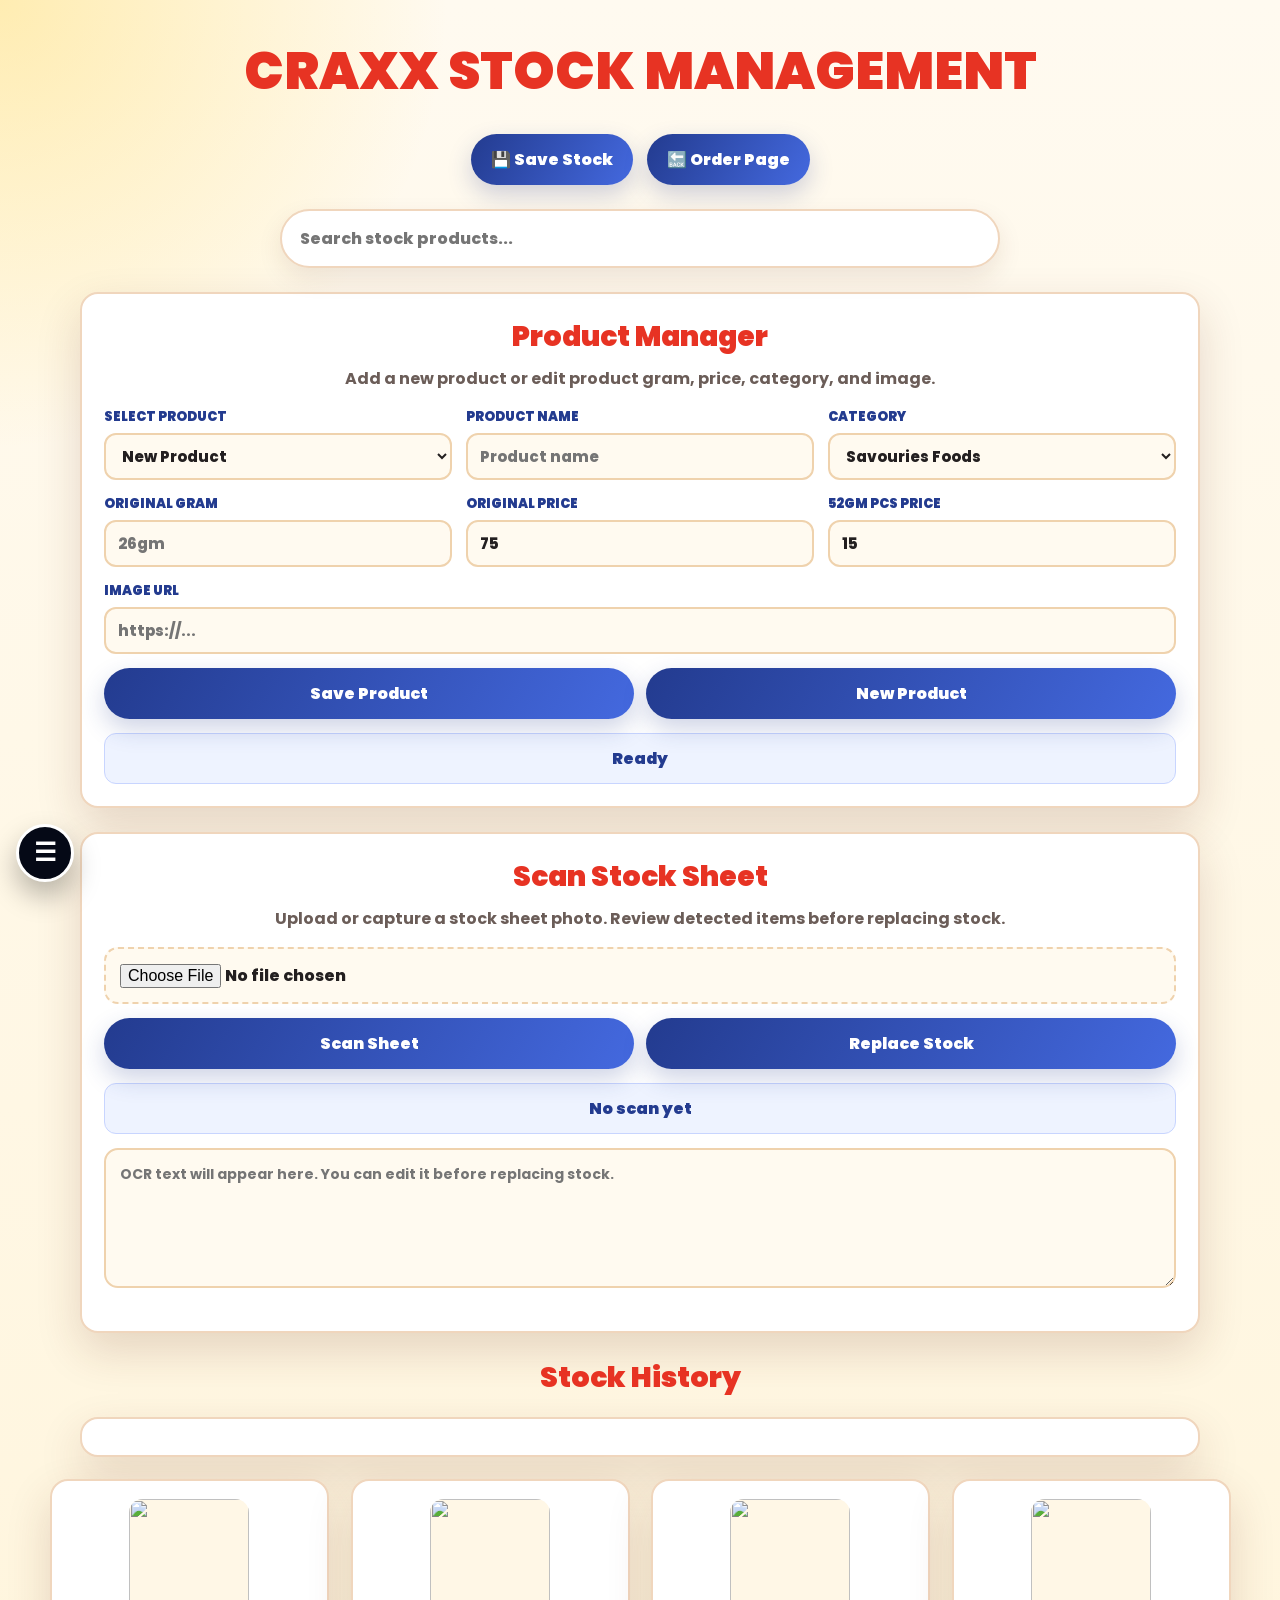
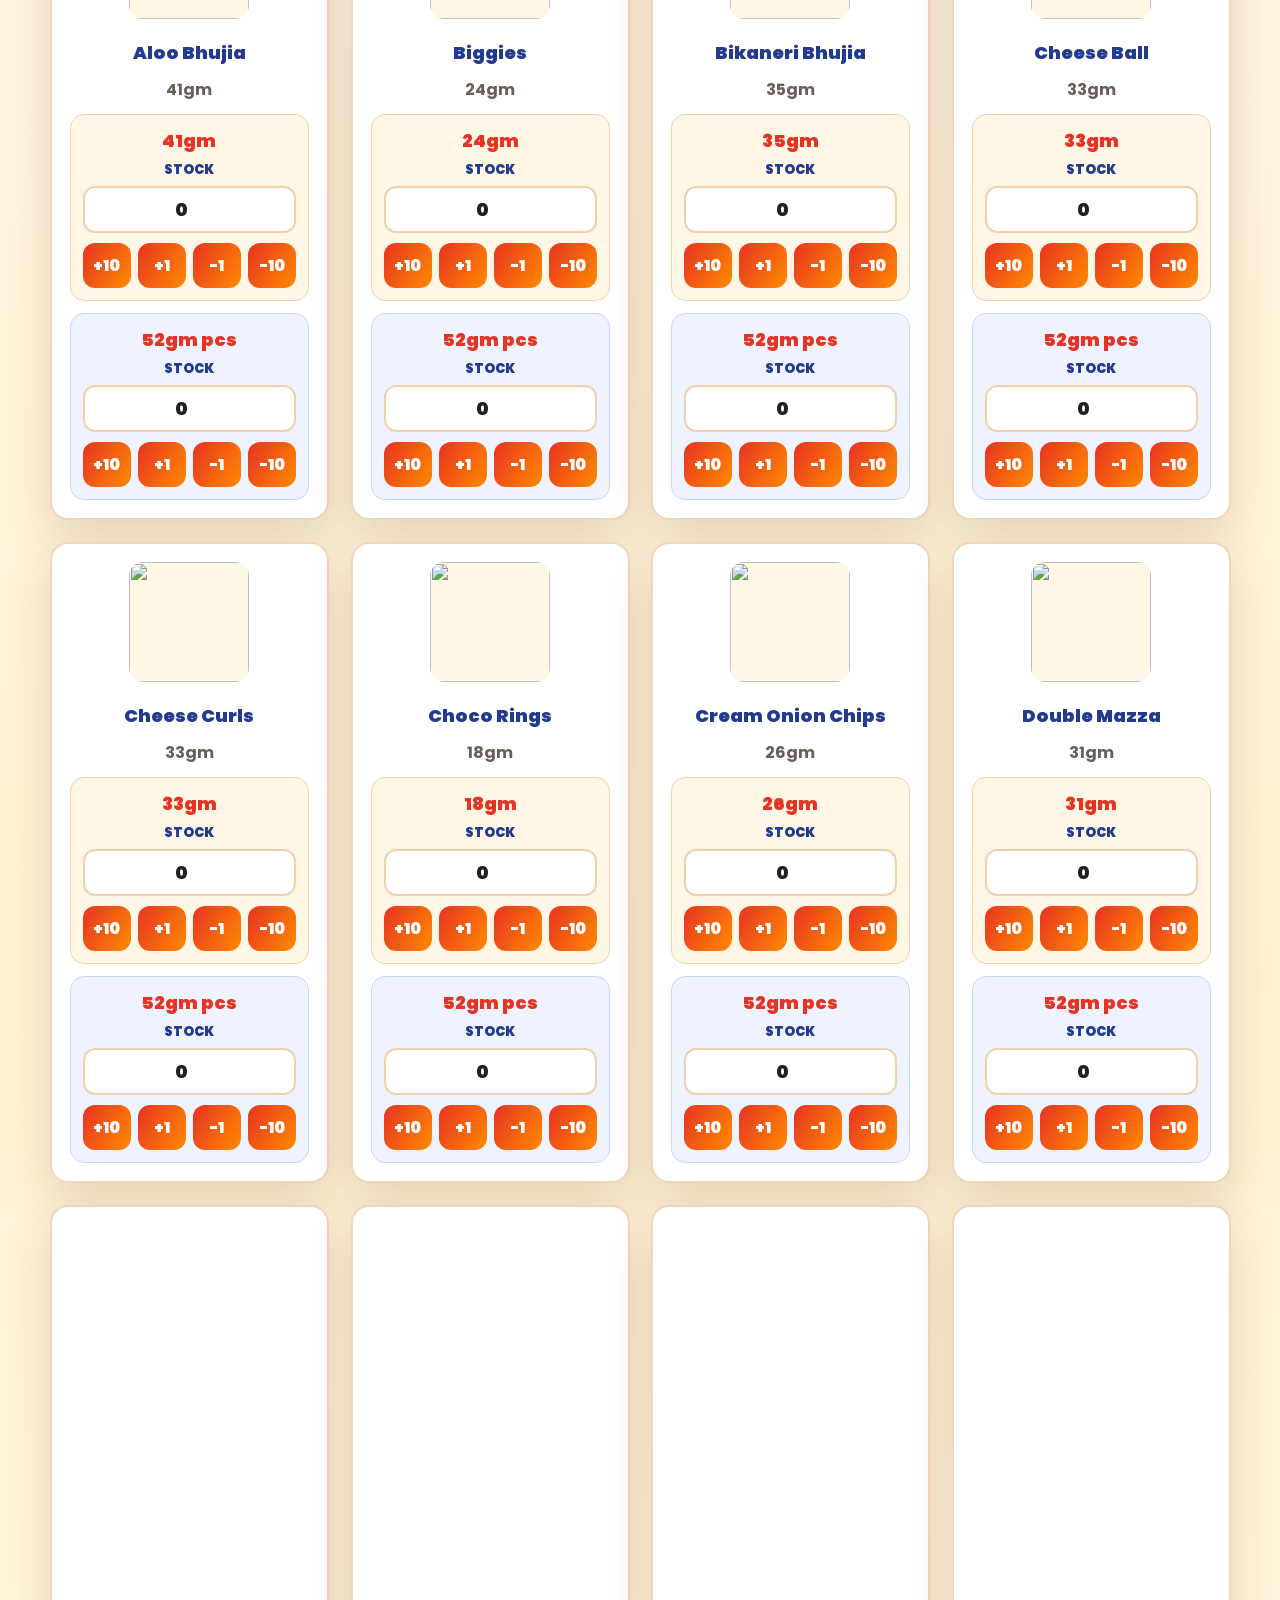
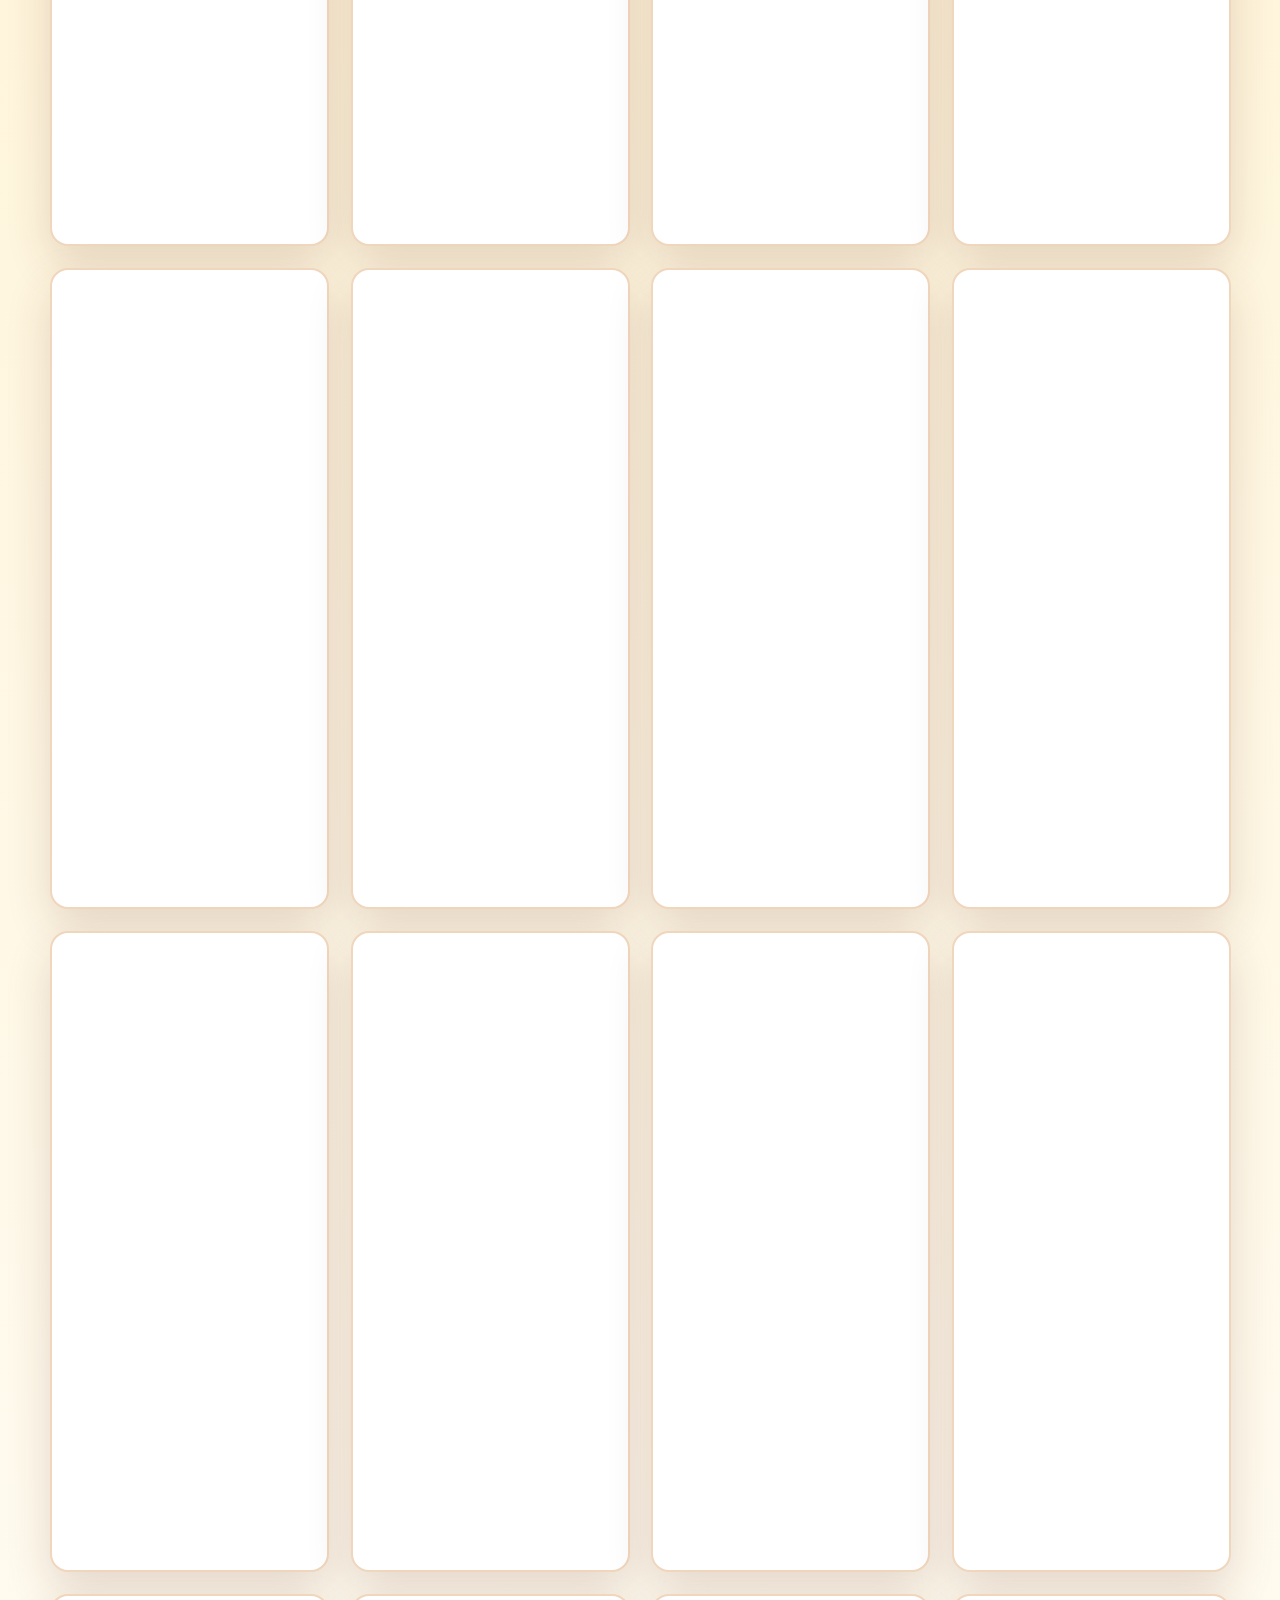
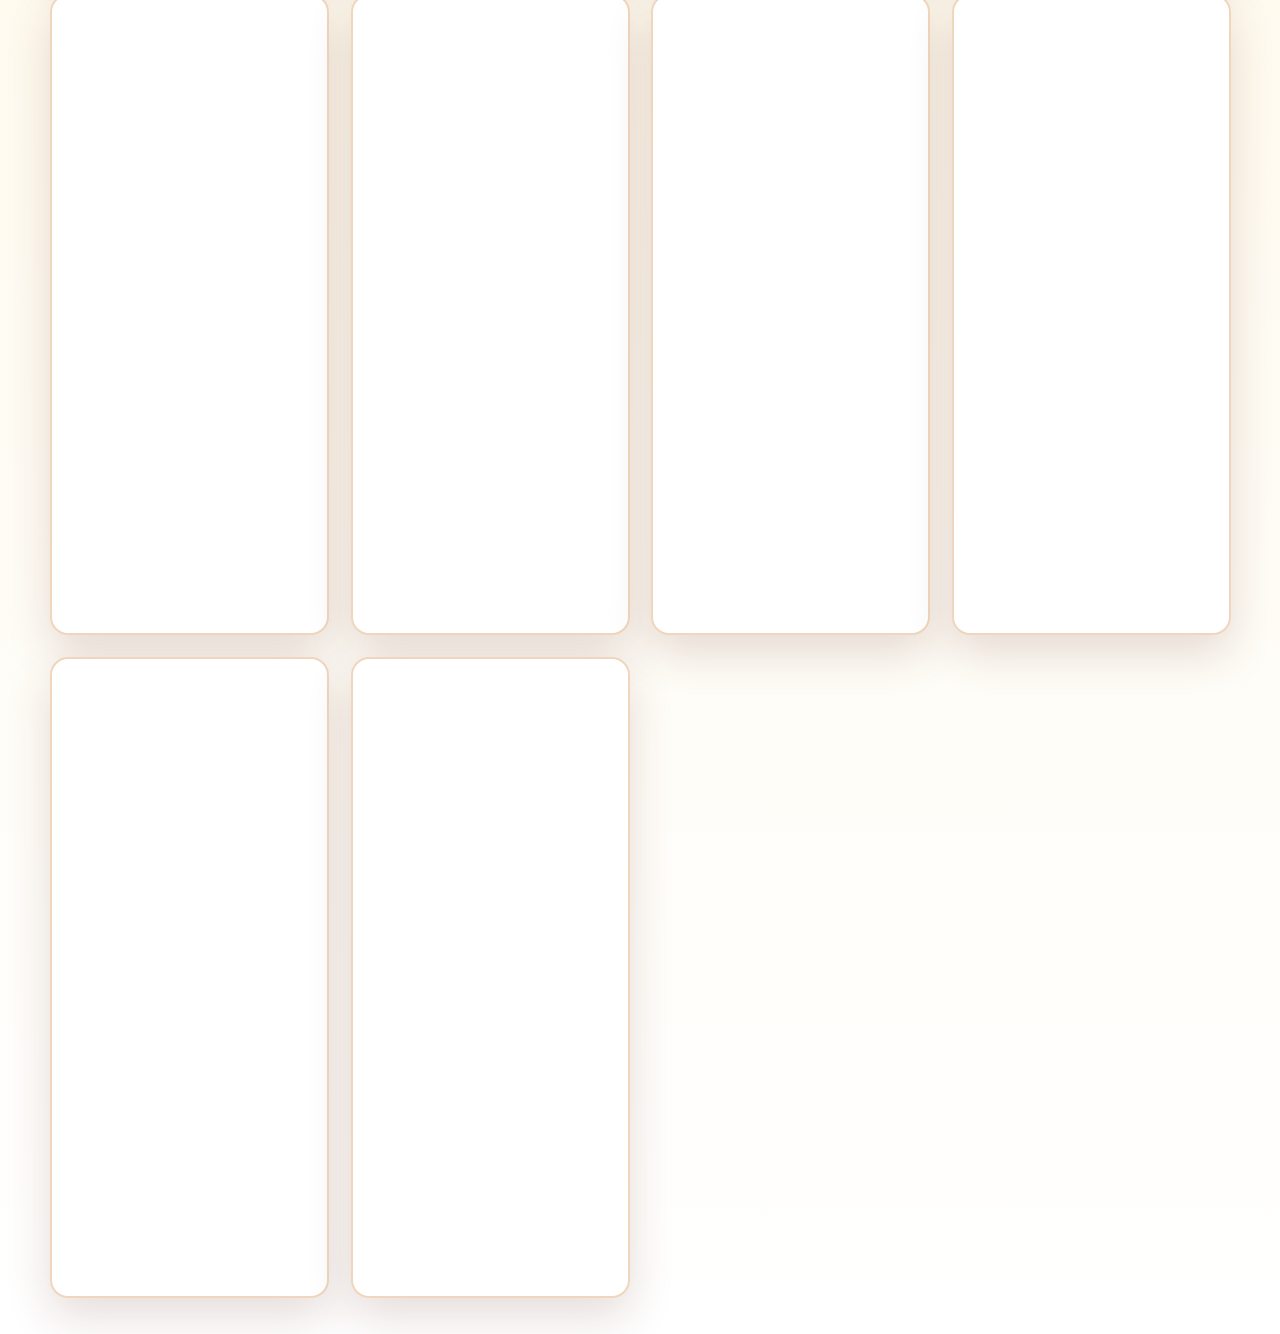
==== commit 00e5938d: "Add files via upload" ====
--- a/stock.html
+++ b/stock.html
@@ -2,9 +2,16 @@
 
 <html>
 
-<head>
-
-<title>CRAXX Stock Management</title>
+<head>
+
+<meta charset="UTF-8">
+
+<meta
+name="viewport"
+content="width=device-width, initial-scale=1.0, maximum-scale=1.0"
+>
+
+<title>CRAXX Stock Management</title>
 
 <link rel="stylesheet" href="style.css">
 
@@ -12,9 +19,9 @@
 
 <body>
 
-<h1>CRAXX STOCK MANAGEMENT</h1>
-
-<div class="stock-top-buttons">
+<h1>CRAXX STOCK MANAGEMENT</h1>
+
+<div class="stock-top-buttons">
 
 <button
 class="save-stock-btn"
@@ -35,8 +42,81 @@
 
 🔙 Order Page
 
-</button>
-
+</button>
+
+</div>
+
+<div class="stock-search-box">
+
+<input
+type="search"
+id="stockSearchInput"
+placeholder="Search stock products..."
+oninput="searchStockProducts()"
+>
+
+</div>
+
+<div class="product-manager-box">
+
+<h2>Product Manager</h2>
+
+<p>Add a new product or edit product gram, price, category, and image.</p>
+
+<div class="product-manager-grid">
+
+<label>
+Select Product
+<select id="productEditSelect" onchange="loadProductForEdit()">
+<option value="">New Product</option>
+</select>
+</label>
+
+<label>
+Product Name
+<input type="text" id="productEditName" placeholder="Product name">
+</label>
+
+<label>
+Category
+<select id="productEditCategory">
+<option value="savouries">Savouries Foods</option>
+<option value="chips">Chips Gourmet</option>
+<option value="namkeen">Namkeen</option>
+</select>
+</label>
+
+<label>
+Original Gram
+<input type="text" id="productEditGram" placeholder="26gm">
+</label>
+
+<label>
+Original Price
+<input type="number" id="productEditPrice" min="0" inputmode="numeric" placeholder="75">
+</label>
+
+<label>
+52gm PCS Price
+<input type="number" id="productEditPcsPrice" min="0" inputmode="numeric" placeholder="15">
+</label>
+
+<label class="product-image-field">
+Image URL
+<input type="text" id="productEditImage" placeholder="https://...">
+</label>
+
+</div>
+
+<div class="scan-actions">
+<button class="save-stock-btn" onclick="saveProductForm()">Save Product</button>
+<button class="back-btn" onclick="clearProductForm()">New Product</button>
+</div>
+
+<div id="productManagerStatus" class="scan-status">
+Ready
+</div>
+
 </div>
 
 <div class="scan-stock-box">
@@ -51,7 +131,6 @@
 type="file"
 id="stockScanInput"
 accept="image/*"
-capture="environment"
 >
 
 <div class="scan-actions">
--- a/style.css
+++ b/style.css
@@ -47,6 +47,8 @@
 button{
   border:none;
   cursor:pointer;
+  touch-action:manipulation;
+  user-select:none;
 }
 
 button,
@@ -109,12 +111,7 @@
 }
 
 .owner{
-  margin-top:9px;
-  color:var(--blue);
-  font-weight:800;
-  font-size:clamp(14px,2.6vw,21px);
-  letter-spacing:1px;
-  text-transform:uppercase;
+  display:none;
 }
 
 #searchInput{
@@ -160,7 +157,6 @@
 
 .filters button:hover{
   background:var(--blue);
-  transform:translateY(-2px);
   box-shadow:0 12px 24px rgba(35,59,143,0.24);
 }
 
@@ -261,7 +257,6 @@
 }
 
 .product:hover{
-  transform:translateY(-3px);
   border-color:var(--orange);
   box-shadow:0 18px 38px rgba(150,54,15,0.18);
 }
@@ -401,7 +396,6 @@
 }
 
 .add-btn:hover{
-  transform:translateY(-2px);
   box-shadow:0 14px 26px rgba(231,51,35,0.28);
 }
 
@@ -518,6 +512,71 @@
   letter-spacing:0.4px;
 }
 
+.shortcut-menu{
+  position:fixed;
+  left:16px;
+  bottom:18px;
+  z-index:60;
+}
+
+.shortcut-toggle{
+  width:58px;
+  height:58px;
+  display:flex;
+  align-items:center;
+  justify-content:center;
+  color:#fff;
+  background:#050916;
+  border:3px solid #fff;
+  border-radius:50%;
+  font-size:25px;
+  font-weight:900;
+  box-shadow:0 14px 28px rgba(0,0,0,0.28);
+}
+
+.shortcut-panel{
+  position:absolute;
+  left:0;
+  bottom:70px;
+  width:190px;
+  padding:8px;
+  background:#fff;
+  border:1px solid var(--line);
+  border-radius:16px;
+  box-shadow:0 18px 40px rgba(0,0,0,0.22);
+}
+
+.shortcut-panel button{
+  width:100%;
+  min-height:42px;
+  display:flex;
+  align-items:center;
+  gap:10px;
+  padding:9px 10px;
+  color:var(--ink);
+  background:#fffaf0;
+  border-radius:12px;
+  font-size:14px;
+  font-weight:900;
+  text-align:left;
+}
+
+.shortcut-panel button + button{
+  margin-top:6px;
+}
+
+.shortcut-panel span{
+  width:24px;
+  height:24px;
+  display:inline-flex;
+  align-items:center;
+  justify-content:center;
+  color:#fff;
+  background:var(--blue);
+  border-radius:50%;
+  font-size:13px;
+}
+
 @media(max-width:768px){
   .cart-bubbles{
     right:10px;
@@ -541,6 +600,24 @@
 
   .cart-bubble small{
     font-size:8px;
+  }
+
+  .shortcut-menu{
+    left:10px;
+    bottom:12px;
+  }
+
+  .shortcut-toggle{
+    width:58px;
+    height:58px;
+    border-width:2px;
+  }
+
+  .shortcut-panel{
+    bottom:66px;
+    width:178px;
+    max-height:55vh;
+    overflow:auto;
   }
 }
 
@@ -603,7 +680,6 @@
 .stock-btn:hover,
 .save-stock-btn:hover,
 .back-btn:hover{
-  transform:translateY(-2px);
   box-shadow:0 14px 28px rgba(35,59,143,0.26);
 }
 
@@ -695,7 +771,6 @@
 }
 
 .whatsapp-order-btn:hover{
-  transform:translateY(-2px);
   box-shadow:0 16px 30px rgba(32,177,90,0.28);
 }
 
@@ -717,6 +792,29 @@
   margin:24px 16px;
 }
 
+.stock-search-box{
+  width:min(720px,calc(100% - 32px));
+  margin:0 auto 18px;
+}
+
+.stock-search-box input{
+  width:100%;
+  padding:15px 18px;
+  color:var(--ink);
+  background:#fff;
+  border:2px solid var(--line);
+  border-radius:999px;
+  outline:none;
+  font-size:16px;
+  font-weight:800;
+  box-shadow:0 10px 24px rgba(91,38,16,0.1);
+}
+
+.stock-search-box input:focus{
+  border-color:var(--orange);
+  box-shadow:0 0 0 4px rgba(255,138,0,0.13);
+}
+
 #stockHistory{
   margin-top:18px;
   padding:18px;
@@ -725,7 +823,8 @@
   text-align:center;
 }
 
-.scan-stock-box{
+.scan-stock-box,
+.product-manager-box{
   width:min(1120px,calc(100% - 32px));
   margin:24px auto;
   padding:22px;
@@ -735,18 +834,58 @@
   box-shadow:var(--shadow);
 }
 
-.scan-stock-box h2{
+.scan-stock-box h2,
+.product-manager-box h2{
   color:var(--red);
   font-size:28px;
   font-weight:900;
   text-align:center;
 }
 
-.scan-stock-box p{
+.scan-stock-box p,
+.product-manager-box p{
   margin:8px 0 16px;
   color:var(--muted);
   text-align:center;
   font-weight:700;
+}
+
+.product-manager-grid{
+  display:grid;
+  grid-template-columns:repeat(3,minmax(0,1fr));
+  gap:14px;
+}
+
+.product-manager-grid label{
+  color:var(--blue);
+  font-size:13px;
+  font-weight:900;
+  text-transform:uppercase;
+}
+
+.product-manager-grid input,
+.product-manager-grid select{
+  width:100%;
+  min-height:44px;
+  margin-top:6px;
+  padding:10px 12px;
+  color:var(--ink);
+  background:#fffaf0;
+  border:2px solid #efd2ad;
+  border-radius:12px;
+  outline:none;
+  font-size:15px;
+  font-weight:800;
+}
+
+.product-manager-grid input:focus,
+.product-manager-grid select:focus{
+  border-color:var(--orange);
+  box-shadow:0 0 0 4px rgba(255,138,0,0.13);
+}
+
+.product-image-field{
+  grid-column:1 / -1;
 }
 
 #stockScanInput{
@@ -851,6 +990,17 @@
   contain-intrinsic-size:290px;
 }
 
+.stock-empty{
+  grid-column:1 / -1;
+  padding:24px;
+  color:var(--muted);
+  background:#fff;
+  border:2px dashed var(--line);
+  border-radius:18px;
+  font-weight:900;
+  text-align:center;
+}
+
 .stock-image{
   width:120px;
   height:120px;
@@ -904,18 +1054,48 @@
   font-size:16px;
 }
 
+.stock-input-label{
+  display:block;
+  margin-bottom:10px;
+  color:var(--blue);
+  font-size:13px;
+  font-weight:900;
+  text-transform:uppercase;
+}
+
+.stock-input-label input{
+  width:100%;
+  min-height:42px;
+  margin-top:6px;
+  padding:8px 12px;
+  color:var(--ink);
+  background:#fff;
+  border:2px solid #efd2ad;
+  border-radius:12px;
+  outline:none;
+  font-size:18px;
+  font-weight:900;
+  text-align:center;
+}
+
+.stock-input-label input:focus{
+  border-color:var(--orange);
+  box-shadow:0 0 0 4px rgba(255,138,0,0.13);
+}
+
 .stock-buttons{
   display:flex;
   justify-content:center;
-  gap:10px;
+  gap:7px;
 }
 
 .stock-buttons button{
-  min-width:72px;
-  padding:10px 16px;
+  flex:1;
+  min-width:0;
+  padding:10px 8px;
   color:#fff;
   background:linear-gradient(120deg,var(--red),var(--orange));
-  border-radius:999px;
+  border-radius:12px;
   font-weight:900;
 }
 
@@ -1075,6 +1255,7 @@
   .customer-box,
   #stockHistory,
   .scan-stock-box,
+  .product-manager-box,
   #stockList{
     width:calc(100% - 24px);
   }
@@ -1241,12 +1422,19 @@
     margin:18px 12px;
   }
 
-  .scan-stock-box{
+  .scan-stock-box,
+  .product-manager-box{
     padding:15px;
   }
 
-  .scan-stock-box h2{
+  .scan-stock-box h2,
+  .product-manager-box h2{
     font-size:23px;
+  }
+
+  .product-manager-grid{
+    grid-template-columns:1fr;
+    gap:10px;
   }
 
   .scan-actions{
@@ -1411,6 +1599,7 @@
   .customer-box,
   #stockHistory,
   .scan-stock-box,
+  .product-manager-box,
   #stockList{
     width:calc(100% - 16px);
   }
